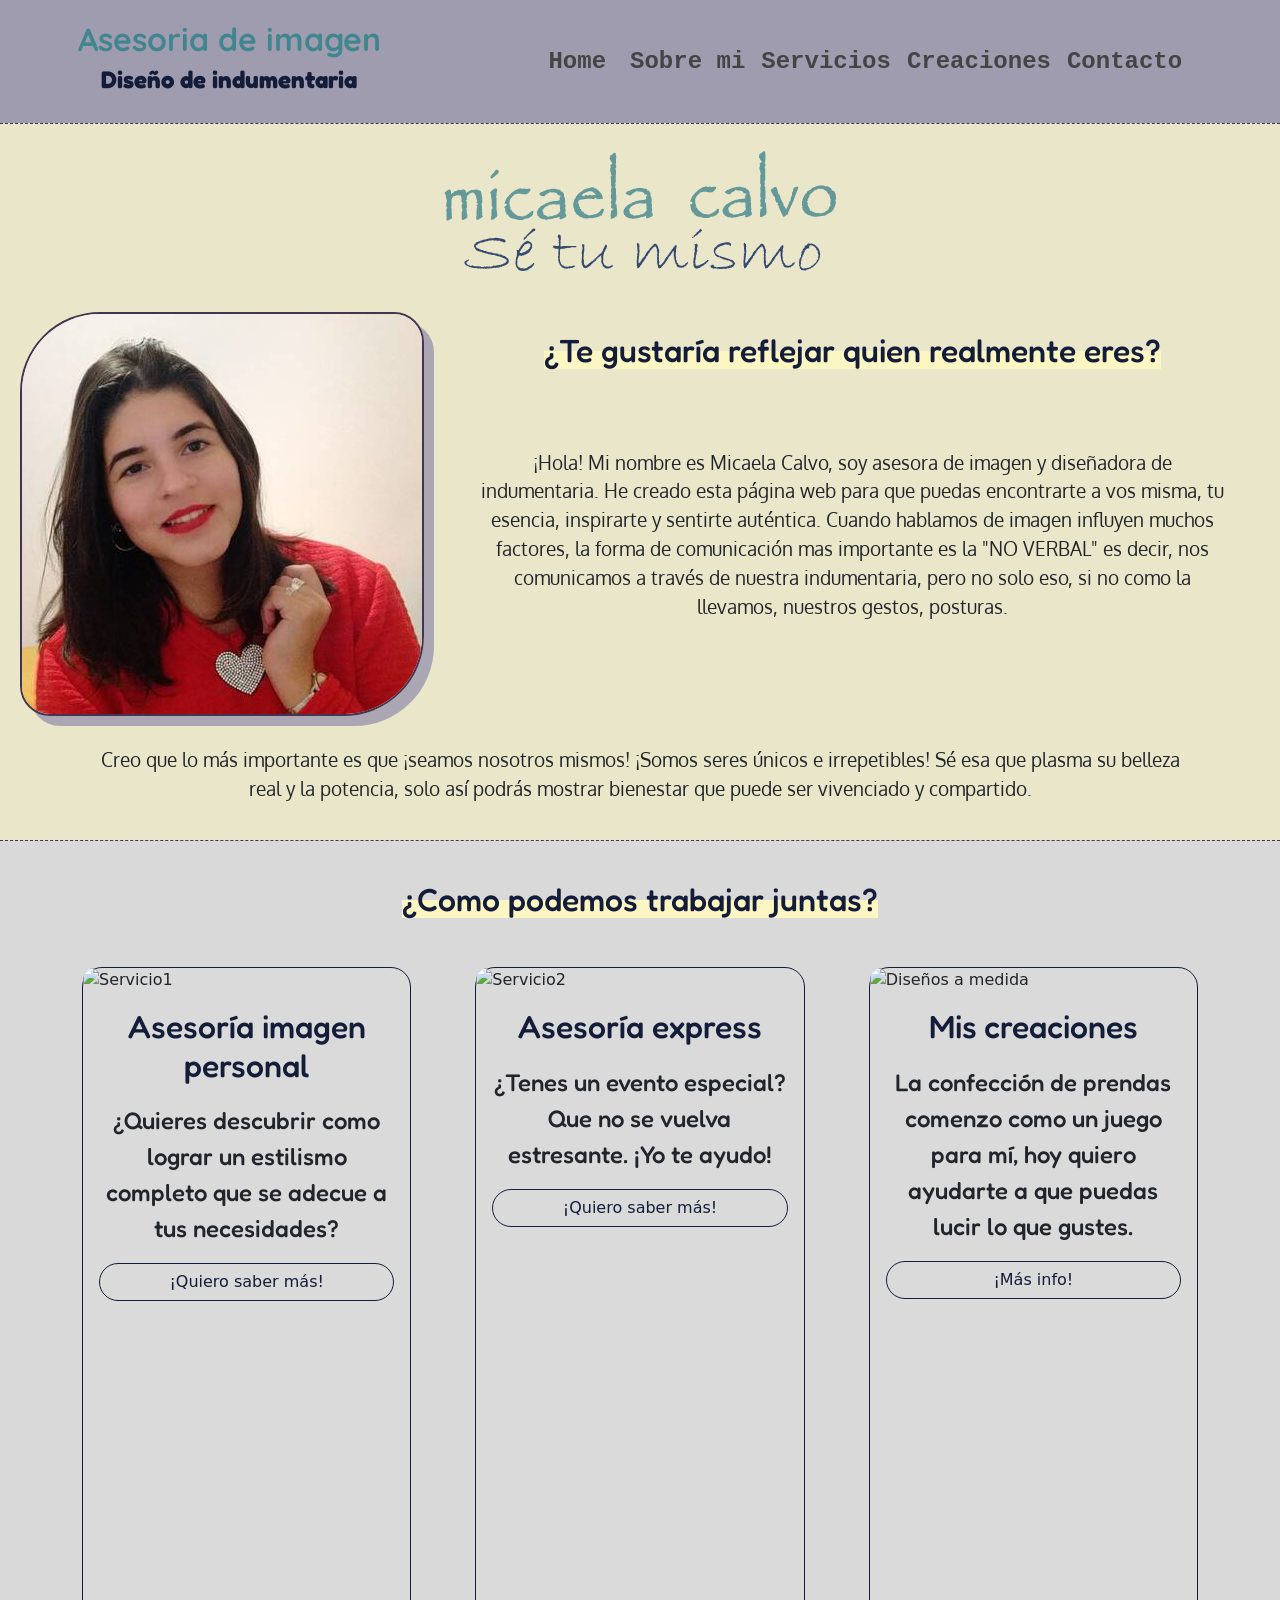
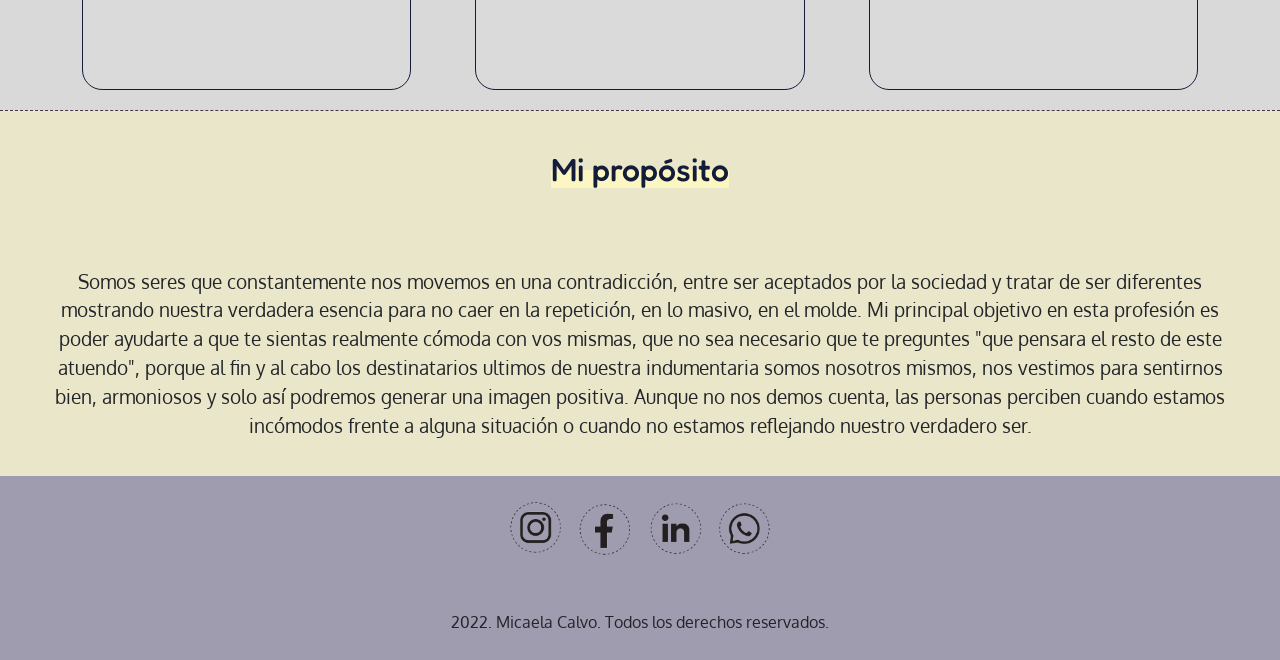
==== index.html @ 33a74cea "Cambios" ====
<!DOCTYPE html>
<html lang="en">
<head>
    <meta charset="UTF-8">
    <meta http-equiv="X-UA-Compatible" content="IE=edge">
    <meta name="viewport" content="width=device-width, initial-scale=1.0">

    
<!-- Meta descripción-->

<meta name="description" content="¡Hola, soy Micaela! Me especializo en la asesoría de imagen, mi misión es ayudar a que puedas encontrar aquello con lo que te sientas cómodo y feliz, siempre siendo tu mismo, sin importar la mirada ajena. Poder disfrutarnos. Para lograr todo esto, hago también, diseño de indumentaria, si hay alguna prenda que te encantaría que te represente, ¡podemos hacerla!, así tu guardarropas se va convirtiendo en algo que ta haga sumamente feliz.">

<!-- Meta kw-->

<meta name="keywords" content="imagen, autoestima, asesoramiento, moda, diseño, empoderamiento, crecimiento personal, ideas creativas, indumentaria, ayuda, tips.">

  <!-- Favicon -->

  <link rel="shortcut icon" href="favicon.ico" type="image/x-icon">

<!-- Open graph -->

<meta property="og:type" content="sitio web">
<meta property="og:title" content="Asesoria y diseño">
<meta property="og:description" content="¡Hola, soy Micaela! Me especializo en la asesoría de imagen y el diseño de indumentaria, me encantaría ayudarte a que seas tu mismo, que potencies lo mejor de vos y te sientas sumamente cómodo y feliz.">
<meta property="og:url" content="">
<meta property="og:image" content="">


<!-- Google Fonts- Quicksand, Fredoka y Oxygen-->
<link rel="preconnect" href="https://fonts.googleapis.com">
<link rel="preconnect" href="https://fonts.gstatic.com" crossorigin>
<link href="https://fonts.googleapis.com/css2?family=Fredoka&family=Oxygen&family=Quicksand:wght@600&display=swap" rel="stylesheet">

<!-- Bootstrap-->

  <link href="https://cdn.jsdelivr.net/npm/bootstrap@5.1.3/dist/css/bootstrap.min.css" rel="stylesheet" integrity="sha384-1BmE4kWBq78iYhFldvKuhfTAU6auU8tT94WrHftjDbrCEXSU1oBoqyl2QvZ6jIW3" crossorigin="anonymous">
        
<!-- CSS -->
  <link rel="stylesheet" href="css/style.css">

<!--Animaciones-->

  <link rel="stylesheet" href="https://unpkg.com/aos@next/dist/aos.css" />

            

    <title> Micaela Calvo | Diseño y asesoramiento de imagen- Me encantaria ayudarte a que te descubras y puedas conectarte con tu mejor version  </title>
</head>
<body>

    <!-- Header -->
<header class="Header-container">

 <div> 
  <h1> Asesoria de imagen</h1>
  <h2> Diseño de indumentaria </h2>
</div>

  <!-- Nav de Bootstrap-->

<nav class="navbar navbar-expand-lg navbar-light bg-light">
    <div class="container-fluid">
      <a class="navbar-brand" href="index.html">Home</a>
      <button class="navbar-toggler" type="button" data-bs-toggle="collapse" data-bs-target="#navbarNav" aria-controls="navbarNav" aria-expanded="false" aria-label="Toggle navigation">
        <span class="navbar-toggler-icon"></span>
      </button>
      <div class="collapse navbar-collapse" id="navbarNav">
        <ul class="navbar-nav">
          <li class="nav-item">
            <a class="nav-link" aria-current="page" href="sobremi.html">Sobre mi</a>
          </li>
          <li class="nav-item">
            <a class="nav-link" href="servicios.html">Servicios</a>
          </li>
          <li class="nav-item">
            <a class="nav-link" href="productos.html">Creaciones</a>
          </li>
          <li class="nav-item">
            <a class="nav-link" href="contacto.html">Contacto</a>
          </li>
        </ul>
      </div>
    </div>
  </nav>
            
  
</header>


<!-- Fin header -->

<!-- Section A -->

  
<section class="SectionA"> 

  <div class="Name">
    <img class="img-fluid-w-25"
    src="Multimedia/Imagenes/Logo.png" alt="Logo de marca">
 </div>

    <div class="container-1">

         <!-- Imagen -->

          
          <div class="image"> 
            <img src="Multimedia/Imagenes/Mica-1.jpg" alt="Asesora imagen diseñadora modas" class="img-fluid-w-75">
        
          </div>

          <!-- Texto- Propuesta de valor -->

          <div class="proposal1">
            <div data-aos="fade-down"
            data-aos-easing="linear"
            data-aos-duration="1500">
          <div>  <h3> <span class="underline"> ¿Te gustaría reflejar quien realmente eres? </h3> </span> </div>
          </div>
            <p>  ¡Hola! Mi nombre es Micaela Calvo, soy asesora de imagen y diseñadora de indumentaria.
              He creado esta página web para que puedas encontrarte a vos misma, tu esencia, inspirarte y sentirte auténtica.
              Cuando hablamos de imagen influyen muchos factores, la forma de comunicación mas importante es la "NO VERBAL" es decir, nos comunicamos a través de nuestra indumentaria, pero no solo eso, si no como la llevamos, nuestros gestos, posturas. 

            </p>
          </div>
</div>
         

<div class="container-2">
            <p class="proposal2"> Creo que lo más importante es que ¡seamos nosotros mismos! ¡Somos seres únicos e irrepetibles! Sé esa que plasma su belleza real y la potencia, solo así podrás mostrar bienestar que puede ser vivenciado y compartido. 
                    </p>
</div>


</section>

<!-- Section B -->

<section>


<div class="SectionB">

     <div data-aos="fade-down"
            data-aos-easing="linear"
            data-aos-duration="1500">
     <div> <h3 class="Tith4"> <span class="underline"> ¿Como podemos trabajar juntas? </h3> </span>
     </div>
    </div>
</div>

    <!-- Cada div contiene un titulo, imágen con su explicación y enlace que lo lleva a más información -->

    <!--Cards de bootstrap -->
    
<section class="SectionBb"> 

      <div class="container-fluid">
        <div class="row">
          <div class="col-xs-12 col-sm-12 col-md-4 col-lg-4"> <div class="card">
            <img src="https://place-puppy.com/300x300" class="card-img-top" alt="Servicio1">
            <div class="card-body">
              <h4 class="card-title"> Asesoría imagen personal </h4>
              <p class="card-text"> ¿Quieres descubrir como lograr un estilismo completo que se adecue a tus necesidades?</p>
              <a href="servicios.html" class="btn btn-primary">¡Quiero saber más!</a>
            </div>
          </div>
    </div>
          <div class="col-xs-12 col-sm-12 col-md-4 col-lg-4"><div class="card">
            <img src="https://place-puppy.com/300x300" class="card-img-top" alt="Servicio2"> 
            <div class="card-body">
              <h4 class="card-title"> Asesoría express </h4>
              <p class="card-text">¿Tenes un evento especial? Que no se vuelva estresante. 
              ¡Yo te ayudo! </p>
              <a href="servicios.html" class="btn btn-primary">¡Quiero saber más!</a>
            </div>
          </div>
    </div>
          <div class="col-xs-12 col-sm-12 col-md-4 col-lg-4"><div class="card">
            <img src="https://place-puppy.com/300x300" class="card-img-top" alt="Diseños a medida">
            <div class="card-body">
              <h4 class="card-title"> Mis creaciones </h4>
              <p class="card-text">La confección de prendas comenzo como un juego para mí, hoy quiero ayudarte a que puedas lucir lo que gustes. </p>
              <a href="productos.html" class="btn btn-primary">¡Más info!</a>
            </div>
          </div>
    </div>
        </div>
      </div>

    </section>
  
</section>

<!-- Fin section B -->

      <!-- Section C -->

    <!-- Section texto sobre mi propósito  -->

    <section class="containerb">
       <div>     
        <div data-aos="fade-down"
            data-aos-easing="linear"
            data-aos-duration="1500">
            <h3> <span class="underline"> Mi propósito </h3> </span>
        </div>
        
            <p class="Texthome">
              Somos seres que constantemente nos movemos en una contradicción, entre ser aceptados por la sociedad y tratar de ser diferentes mostrando nuestra verdadera esencia para no caer en la repetición, en lo masivo, en el molde.
              Mi principal objetivo en esta profesión es poder ayudarte a que te sientas realmente cómoda con vos mismas,
              que no sea necesario que te preguntes "que pensara el resto de este atuendo", porque al fin y al cabo 
              los destinatarios ultimos de nuestra indumentaria somos nosotros mismos, nos vestimos para sentirnos bien, armoniosos y solo así podremos generar una imagen positiva. Aunque no nos demos cuenta, las personas perciben cuando estamos incómodos frente a alguna situación o cuando no estamos reflejando nuestro verdadero ser. 
                </p>
            </div>

</section>
   
    <!-- Fin section C  -->


<footer> 
         <!-- Logo -->
        <!-- Redes y Wsp-->

  <div class="footer-container">

    
<div class="social">  

  <div data-aos="fade-right"
    data-aos-duration="1500">
  

  <a class="social-icon" data-tooltip="Instagram" href="https://www.instagram.com/micacalvo.imagen/">
    <img class="inst" src="Multimedia/Imagenes/instic.png" alt="Instagram">
  </a>

  <a class="social-icon" data-tooltip="Facebook" href="https://www.facebook.com/Micaela-Calvo-100911131641226/?ti=as">
    <img class="faceb" src="Multimedia/Imagenes/facebic.png" alt="facebook">
  </a>

  <a class="social-icon" data-tooltip="LinkedIn" href="https://www.linkedin.com/in/micaela-calvo-0973a0229">
    <img class="linkd" src="Multimedia/Imagenes/linkdic.png" alt="linkedin">
  </a>

  <a class="social-icon" data-tooltip="Whatsapp" href="https://wa.me/543512905798?text=Hola">
    <img class="wsp" src="Multimedia/Imagenes/wspic.png" alt="Whatsapp">
  </a>
</div>
</div>

<div class=text>
  <p> 2022. Micaela Calvo. Todos los derechos reservados. 
  </p>
</div>
        
</div>

</footer>

<!-- Animaciones-->
<script src="https://unpkg.com/aos@next/dist/aos.js"></script>
<script>
  AOS.init();
</script> 

<!-- Bootstrap-->
<script src="https://cdn.jsdelivr.net/npm/@popperjs/core@2.10.2/dist/umd/popper.min.js" integrity="sha384-7+zCNj/IqJ95wo16oMtfsKbZ9ccEh31eOz1HGyDuCQ6wgnyJNSYdrPa03rtR1zdB" crossorigin="anonymous"></script>
<script src="https://cdn.jsdelivr.net/npm/bootstrap@5.1.3/dist/js/bootstrap.min.js" integrity="sha384-QJHtvGhmr9XOIpI6YVutG+2QOK9T+ZnN4kzFN1RtK3zEFEIsxhlmWl5/YESvpZ13" crossorigin="anonymous"></script>
</body>
</html>
---- css/style.css ----
/* Colores */
/* Fonts */
/* Bordes */
/* Paddings */
.contact, .col-md-5-comprar, .col-md-5-enviar, .form-label, .row, .Grid.contact, .btn, .Row2, .Row1, .SectionE a, .SectionE p, .SectionE-container, h1 h2, .container-fluid .row, .card-title, .card, .SectionB, .SectionBb, .container-1, .Name {
  display: flex;
  justify-content: center;
}

.Header-container {
  background-color: #a09cb0;
  display: flex;
  justify-content: space-around;
}

h1 {
  font-size: xx-large;
  font-weight: 700;
  color: #41868f;
  font-family: "Quicksand", sans-serif;
  text-align: center;
  padding-top: 20px;
}

h2 {
  font-family: "Fredoka", sans-serif;
  font-size: x-large;
  font-weight: 700;
  color: #131d39;
  padding-bottom: 20px;
  text-align: center;
}

.bg-light {
  --bs-bg-opacity: 0;
}

.navbar-light .navbar-nav .nav-link.active, .navbar-light .navbar-nav .show > .nav-link {
  color: rgb(68, 68, 68);
  font-family: "Courier New", Courier, monospace;
  font-size: x-large;
  font-weight: 600;
}

.navbar-light .navbar-nav .nav-link {
  color: rgb(68, 68, 68);
  font-family: "Courier New", Courier, monospace;
  font-size: x-large;
  font-weight: 600;
}

.nav-item {
  color: rgb(68, 68, 68);
  font-family: "Courier New", Courier, monospace;
  font-size: x-large;
  font-weight: 600;
}

.navbar-light .navbar-nav .nav-link.disabled {
  color: rgb(68, 68, 68);
  font-family: "Courier New", Courier, monospace;
  font-size: x-large;
  font-weight: 600;
}

.navbar-light .navbar-brand {
  color: rgb(68, 68, 68);
  font-family: "Courier New", Courier, monospace;
  font-size: x-large;
  font-weight: 600;
}

.navbar-light .navbar-toggler {
  color: rgb(68, 68, 68);
  border-color: #5e595a;
}

/* @Media Header */
/* Mobile */
@media screen and (max-width: 400px) {
  h1 {
    font-size: x-large;
    font-weight: 300;
  }

  h2 {
    font-size: small;
    font-weight: 600;
  }
}
/* Tablets */
@media screen and (min-width: 401px) and (max-width: 1023px) {
  h1 {
    font-size: x-large;
    font-weight: 300;
  }

  h2 {
    font-size: small;
    font-weight: 600;
  }
}
/* Desktop */
/* Colores */
/* Fonts */
/* Bordes */
/* Paddings */
.contact, .col-md-5-comprar, .col-md-5-enviar, .form-label, .row, .Grid.contact, .btn, .Row2, .Row1, .SectionE a, .SectionE p, .SectionE-container, h1 h2, .container-fluid .row, .card-title, .card, .SectionB, .SectionBb, .container-1, .Name {
  display: flex;
  justify-content: center;
}

.footer-container {
  background-color: #a09cb0;
  text-align: center;
  padding-top: 20px;
  padding-bottom: 10px;
}

a img {
  width: 5%;
}

a {
  text-decoration: none;
  color: none;
}

.wsp:hover {
  transition: all 1s;
  transform: scale(2);
}

.inst:hover {
  transition: all 1s;
  transform: scale(2);
}

.faceb:hover {
  transition: all 1s;
  transform: scale(2);
}

.linkd:hover {
  transition: all 1s;
  transform: scale(1.5);
}

/* @Media Footer */
/* Mobile */
@media screen and (max-width: 400px) {
  .footer-container {
    width: 100%;
    background-color: #a09cb0;
    text-align: center;
    padding-top: 20px;
    padding-bottom: 10px;
  }

  a {
    text-decoration: none;
    color: none;
  }

  .wsp:hover {
    transition: all 1s;
    transform: scale(2);
  }

  .inst:hover {
    transition: all 1s;
    transform: scale(2);
  }

  .faceb:hover {
    transition: all 1s;
    transform: scale(2);
  }

  .linkd:hover {
    transition: all 1s;
    transform: scale(1.5);
  }
}
/* Colores */
/* Fonts */
/* Bordes */
/* Paddings */
.contact, .col-md-5-comprar, .col-md-5-enviar, .form-label, .row, .Grid.contact, .btn, .Row2, .Row1, .SectionE a, .SectionE p, .SectionE-container, h1 h2, .container-fluid .row, .card-title, .card, .SectionB, .SectionBb, .container-1, .Name {
  display: flex;
  justify-content: center;
}

* {
  margin: 0;
  padding: 0;
  box-sizing: border-box;
}

/* Index */
.SectionA {
  background-color: #eae6ca;
  border-top: 1.8px dashed #433451;
  padding-top: 20px;
  padding-bottom: 20px;
}

.container-1 {
  padding-top: 20px;
  padding-left: 20px;
}

.image .img-fluid-w-75 {
  border: 2px solid #433451;
  border-radius: 80px 30px;
  box-shadow: 10px 10px rgba(160, 156, 176, 0.86);
  -webkit-box-shadow: 10px 10px rgba(160, 156, 176, 0.86);
  -moz-box-shadow: 10px 10px rgba(160, 156, 176, 0.86);
}

.proposal1 {
  padding-left: 50px;
  padding-right: 50px;
}

.proposal2 {
  padding-top: 30px;
  padding-left: 100px;
  padding-right: 100px;
}

h3 {
  text-align: center;
  font-family: "Fredoka", sans-serif;
  font-size: medium;
  font-weight: 600;
  color: #131d39;
}

.underline {
  border-bottom: 18px solid #FCF6C3;
  display: inline-block;
  line-height: 0;
}

h4 {
  text-align: center;
  font-family: "Fredoka", sans-serif;
  font-size: medium;
  font-weight: 600;
  color: #131d39;
}

p {
  padding-top: 50px;
  font-family: "Oxygen", sans-serif;
  font-size: larger;
  font-weight: 500;
  text-align: center;
}

/* Fin section A */
/* Section B */
.SectionBb {
  background-color: #d9d9d9;
  padding-bottom: 20px;
}

.SectionB {
  border-top: 1.8px dashed #433451;
  background-color: #d9d9d9;
  padding-top: 20px;
  padding-bottom: 20px;
}

.card {
  margin: 0px 20px;
  height: 723px;
  background: #dadada;
  border-radius: 20px;
  border-color: #131d39;
  position: static;
}

.card-img-top {
  border-radius: 20px;
}

.card-title {
  font-family: "Fredoka", sans-serif;
  font-size: xx-large;
  font-weight: 500;
  color: #131d39;
  text-align: center;
}

.card-text {
  padding-top: 10px;
  font-family: "Fredoka", sans-serif;
  font-size: x-large;
  font-weight: 500;
}

.btn-primary a {
  color: #131d39;
  background-color: #41868f;
  border-radius: 35px;
  border-color: #433451;
}

.btn-primary:hover {
  background-color: #41868f;
  border-color: #131d39;
  cursor: pointer;
  transition: all 1s;
  transform: scale(1.5);
}

/* Fin section B */
/* Section C */
.containerb {
  background-color: #eae6ca;
  border-top: 1.8px dashed #433451;
  text-align: justify;
  padding-bottom: 20px;
  padding-top: 20px;
  padding-left: 50px;
  padding-right: 50px;
}

.Texthome p {
  font-family: "Oxygen", sans-serif;
  font-size: larger;
  font-weight: 500;
}

/* Fin section C */
/* @Media Section A */
/* Mobile */
@media screen and (max-width: 400px) {
  .SectionA {
    display: block;
    align-items: center;
  }

  .Name .img-fluid-w-25 {
    display: inline-block;
    align-items: center;
    width: 50%;
  }

  .container-1 .container-2 {
    display: inline-block;
    align-items: center;
  }

  img {
    display: none;
  }
}
/* Tablets */
@media screen and (min-width: 401px) and (max-width: 1023px) {
  .SectionA {
    display: block;
    align-items: center;
  }

  .Name .img-fluid-w-25 {
    display: inline-block;
    align-items: center;
    width: 50%;
  }

  .container-1 .container-2 {
    display: inline-block;
    align-items: center;
  }

  img {
    display: none;
  }
}
/* Desktop */
/* @Media Section B */
/* Mobile */
@media screen and (max-width: 400px) {
  .SectionB .Tith4 h3 {
    font-size: small;
    font-weight: 300;
  }

  .SectionBb .container-fluid .row {
    display: block;
    padding-bottom: 20px;
  }

  .col-xs-12 .col-sm-12 .col-md-4 .col-lg-4 {
    display: block;
  }

  .col-xs-12 {
    padding-bottom: 20px;
  }

  .col-sm-12 {
    padding-bottom: 20px;
  }

  .col-md-4 {
    padding-bottom: 20px;
  }

  .col-lg-4 {
    padding-bottom: 20px;
  }

  .card-body .card-title {
    font-size: x-large;
    font-weight: 500;
    color: #131d39;
    display: flex;
  }

  .card-text {
    font-size: medium;
    font-weight: 300;
    text-align: center;
  }

  .card-img-top {
    display: flex;
  }

  .card {
    height: 550px;
  }
}
/* Tablets */
@media screen and (min-width: 401px) and (max-width: 1023px) {
  .SectionB .Tith4 h3 {
    font-size: small;
    font-weight: 300;
  }

  .SectionBb {
    display: block;
    padding-bottom: 20px;
  }

  .col-xs-12 .col-sm-12 .col-md-4 .col-lg-4 {
    display: block;
  }

  .col-xs-12 {
    padding-bottom: 20px;
  }

  .col-sm-12 {
    padding-bottom: 20px;
  }

  .col-md-4 {
    padding-bottom: 20px;
  }

  .col-lg-4 {
    padding-bottom: 20px;
  }

  .card-body .card-title {
    font-size: x-large;
    font-weight: 500;
    color: #131d39;
    display: flex;
  }

  .card-text {
    font-size: medium;
    font-weight: 300;
    text-align: center;
  }

  .card-img-top {
    display: flex;
  }
}
/* Desktop*/
.contact, .col-md-5-comprar, .col-md-5-enviar, .form-label, .row, .Grid.contact, .btn, .Row2, .Row1, .SectionE a, .SectionE p, .SectionE-container, h1 h2, .container-fluid .row, .Name, .container-1, .SectionBb, .SectionB, .card, .card-title {
  display: flex;
  justify-content: center;
}

/* Colores */
/* Fonts */
/* Bordes */
/* Paddings */
/*Section D*/
.Bio-container {
  background-color: #eae6ca;
  border-top: 1.8px dashed #433451;
  padding-top: 20px;
  padding-bottom: 20px;
}

.container-fluid .row {
  padding-left: 50px;
  padding-right: 50px;
}

.img-fluid-w-50 {
  padding-left: 50px;
}

h1 h2 {
  text-align: center;
  padding-bottom: 20px;
}

.text p {
  font-family: "Oxygen", sans-serif;
  font-size: medium;
  font-weight: 500;
}

h3 {
  font-family: "Fredoka", sans-serif;
  font-size: xx-large;
  font-weight: 500;
  color: #131d39;
  padding-bottom: 20px;
  padding-top: 20px;
  text-align: center;
}

.width {
  align-items: center;
  display: flex;
  justify-content: center;
}

.btn .btn-primary a {
  border-radius: 35px;
  text-decoration: none;
}

.btn-primary:hover {
  background-color: #41868f;
  border-color: #131d39;
  cursor: pointer;
  transition: all 1s;
  transform: scale(1.5);
}

/* @Media */
/* Mobile */
@media screen and (max-width: 575px) {
  .Bio-container {
    display: block;
    align-items: center;
  }

  .container-fluid .row .col img .img-fluid-w-50 {
    display: block;
  }

  h1 h2 {
    display: block;
  }

  .SectionE p a {
    display: block;
    padding: 0px, 20px;
  }
}
/* Tablets */
@media screen and (min-width: 401px) and (max-width: 1023px) {
  .Bio-container {
    display: block;
    align-items: center;
  }

  h1 h2 {
    display: block;
  }

  .imag .img-fluid-w-50 {
    width: 50%;
    display: block;
    align-items: center;
  }

  .SectionE p a {
    display: block;
    padding: 0px, 20px;
  }
}
/* Desktop */
/* Section E */
.SectionE-container {
  background-color: #d9d9d9;
  border-top: 1.8px dashed #433451;
  padding-top: 20px;
  padding-bottom: 20px;
}

.SectionE {
  display: block;
}

.SectionE p {
  text-align: center;
  padding-top: 20px;
}

.contact, .col-md-5-comprar, .col-md-5-enviar, .form-label, .row, .Grid.contact, .btn, .Row2, .Row1, .Name, .container-1, .SectionBb, .SectionB, .card, .card-title, .container-fluid .row, h1 h2, .SectionE-container, .SectionE p, .SectionE a {
  display: flex;
  justify-content: center;
}

/* Colores */
/* Fonts */
/* Bordes */
/* Paddings */
.services-container {
  background-color: #eae6ca;
  border-top: 1.8px dashed #433451;
  padding-top: 20px;
  padding-bottom: 20px;
}

h1 h2 {
  text-align: center;
  padding-bottom: 20px;
  padding-top: 20px;
}

.container h2 {
  font-family: "Fredoka", sans-serif;
  font-size: xx-large;
  font-weight: 500;
  color: #131d39;
}

.container p {
  font-family: "Oxygen", sans-serif;
  font-size: medium;
  font-weight: 500;
  text-align: justify;
}

.contact, .col-md-5-comprar, .col-md-5-enviar, .form-label, .row, .Grid.contact, .btn, .Row2, .Row1, .Name, .container-1, .SectionBb, .SectionB, .card, .card-title, .container-fluid .row, h1 h2, .SectionE-container, .SectionE p, .SectionE a {
  display: flex;
  justify-content: center;
}

/* Colores */
/* Fonts */
/* Bordes */
/* Paddings */
.Products-container {
  background-color: #eae6ca;
  border-top: 1.8px dashed #433451;
  padding-top: 20px;
}

h1 h2 {
  padding-bottom: 20px;
  padding-top: 20px;
}

.Row1 {
  margin: 0 20px;
}

.title {
  padding-top: 50px;
  padding-right: 50px;
}

.P1 {
  width: 50%;
  padding-top: 20px;
  font-family: "Oxygen", sans-serif;
  font-size: larger;
  font-weight: 500;
  text-align: center;
}

.Row2 {
  padding-top: 20px;
  padding-bottom: 20px;
  font-family: "Oxygen", sans-serif;
  font-size: larger;
  font-weight: 500;
}

.Productos {
  background-image: url(../../Multimedia/Imagenes/fondo.png);
  background-color: #d9d9d9;
  padding-top: 20px;
  border-top: 1.8px dashed #433451;
  padding-bottom: 20px;
}

.parent {
  display: grid;
  grid-template-columns: repeat(5, 1fr);
  grid-template-rows: repeat(4, 1fr);
  grid-column-gap: 15px;
  grid-row-gap: 25px;
}

.div1 {
  grid-area: 1/1/3/2;
}

.div2 {
  grid-area: 1/3/3/4;
}

.div3 {
  grid-area: 1/5/3/6;
}

.div4 {
  grid-area: 2/2/4/3;
}

.div5 {
  grid-area: 2/4/4/5;
}

.div6 {
  grid-area: 3/1/5/2;
}

.div7 {
  grid-area: 3/3/5/4;
}

.div8 {
  grid-area: 3/5/5/6;
}

.img-fluid {
  display: flex;
  justify-content: center;
  padding: 0 20px;
  border-radius: 80px;
}

.img-fluid:hover {
  transition: all 1s;
  transform: scale(1.2);
}

.SectionF {
  background-color: #eae6ca;
  border-top: 1.8px dashed #433451;
  padding-top: 20px;
  padding-bottom: 20px;
}

.btn-primary {
  color: #131d39;
  background-color: #dadada;
  border-radius: 35px;
  border-color: #131d39;
}

.btn-primary:hover {
  color: #131d39;
  background-color: #dadada;
  border-color: #131d39;
  cursor: pointer;
  transition: all 1s;
  transform: scale(1.5);
}

.contact, .col-md-5-comprar, .col-md-5-enviar, .form-label, .row, .Grid.contact, .Name, .container-1, .SectionBb, .SectionB, .card, .card-title, .container-fluid .row, h1 h2, .SectionE-container, .SectionE p, .SectionE a, .Row1, .Row2, .btn {
  display: flex;
  justify-content: center;
}

/* Colores */
/* Fonts */
/* Bordes */
/* Paddings */
.Contact-container {
  background-color: #eae6ca;
  border-top: 1.8px dashed #433451;
  padding-top: 20px;
}

h1 h2 {
  padding-top: 20px;
  padding-bottom: 20px;
}

.form-label {
  font-family: "Fredoka", sans-serif;
  font-size: x-large;
  font-weight: 500;
  color: #41868f;
  text-align: center;
  padding-top: 20px;
}

.placeholder {
  font-family: "Oxygen", sans-serif;
  font-size: medium;
  font-weight: 500;
  text-align: center;
}

.col-md-5-enviar {
  padding-top: 20px;
}

.col-md-5-comprar {
  padding-top: 20px;
  padding-bottom: 20px;
}

.contact {
  background-color: #d9d9d9;
  padding-top: 20px;
  border-top: 1.8px dashed #433451;
  padding-top: 20px;
  padding-bottom: 20px;
}

.Map {
  padding-left: 50px;
  padding-right: 50px;
}

/* Colores */
/* Fonts */
/* Bordes */
/* Paddings */
.Name, .container-1, .SectionBb, .SectionB, .card, .card-title, .container-fluid .row, h1 h2, .SectionE-container, .SectionE p, .SectionE a, .Row1, .Row2, .btn, .Grid.contact, .row, .form-label, .col-md-5-enviar, .col-md-5-comprar, .contact {
  display: flex;
  justify-content: center;
}

/*# sourceMappingURL=style.css.map */
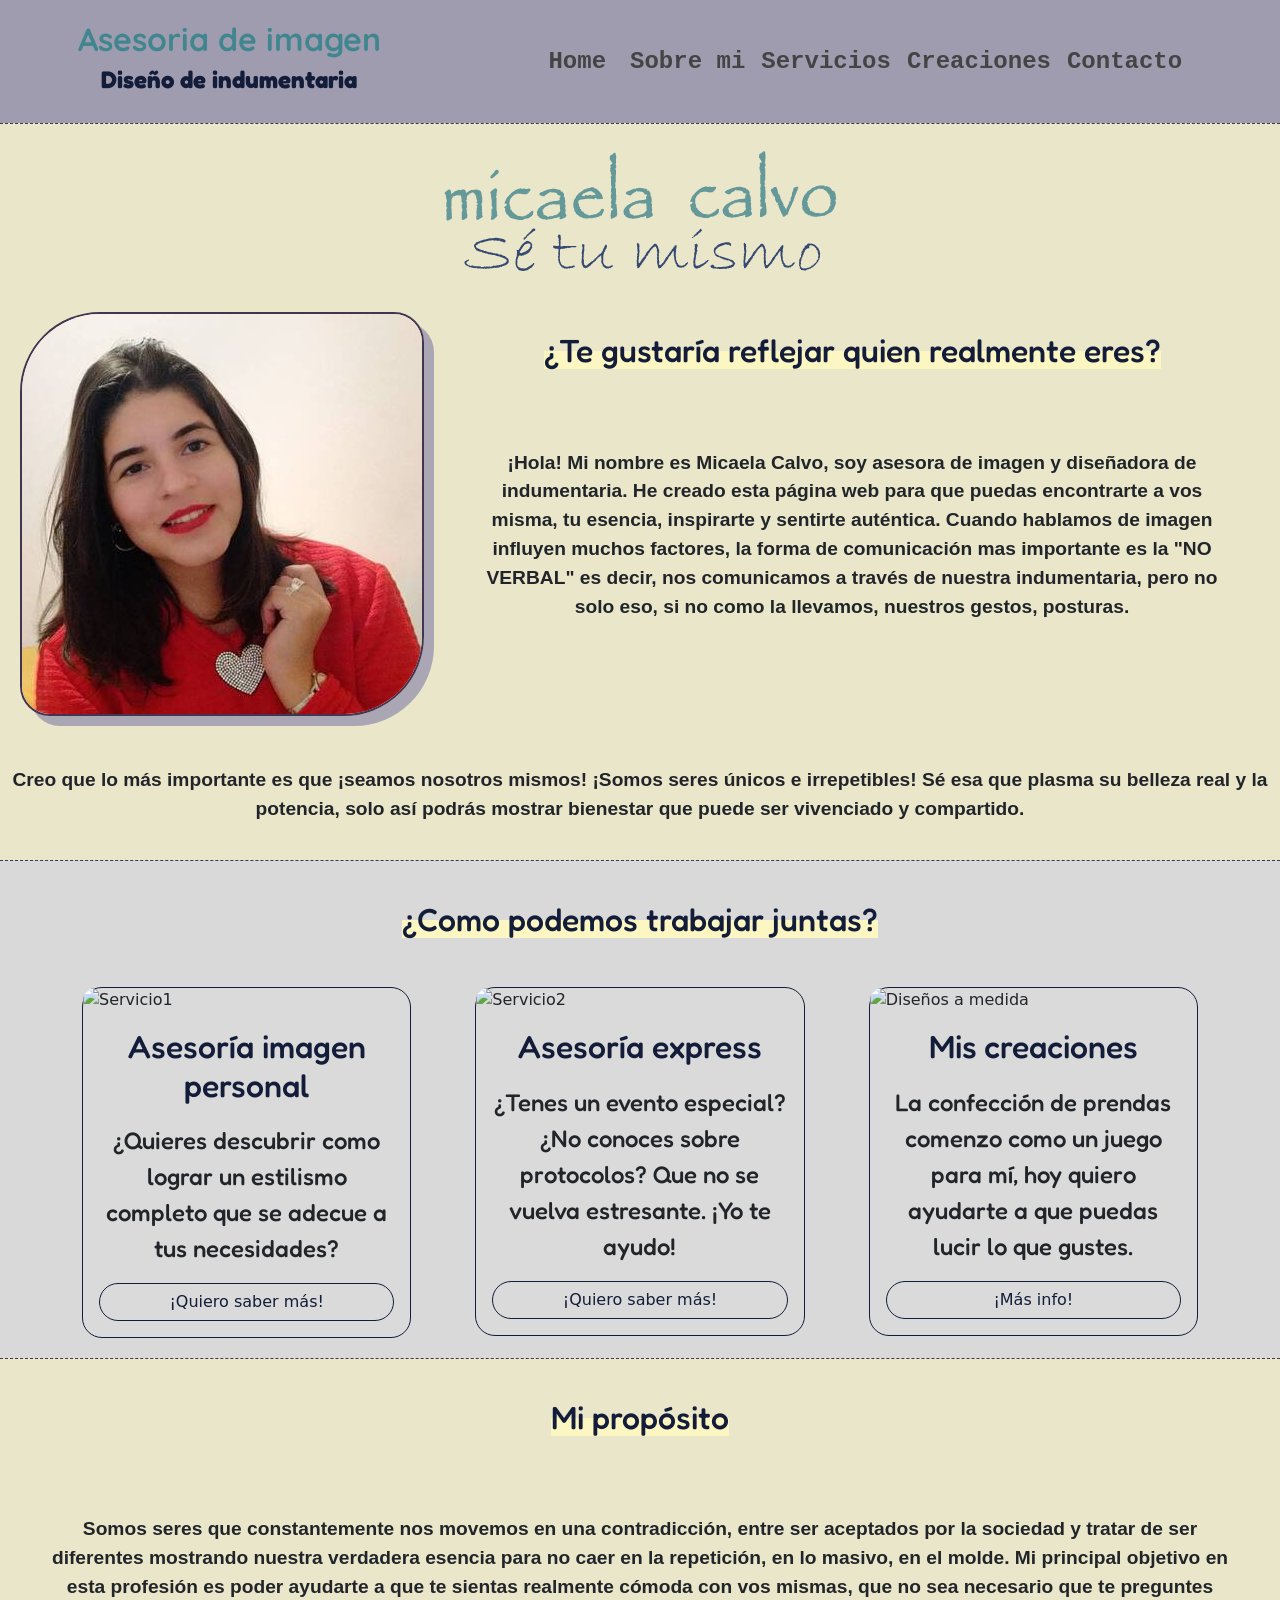
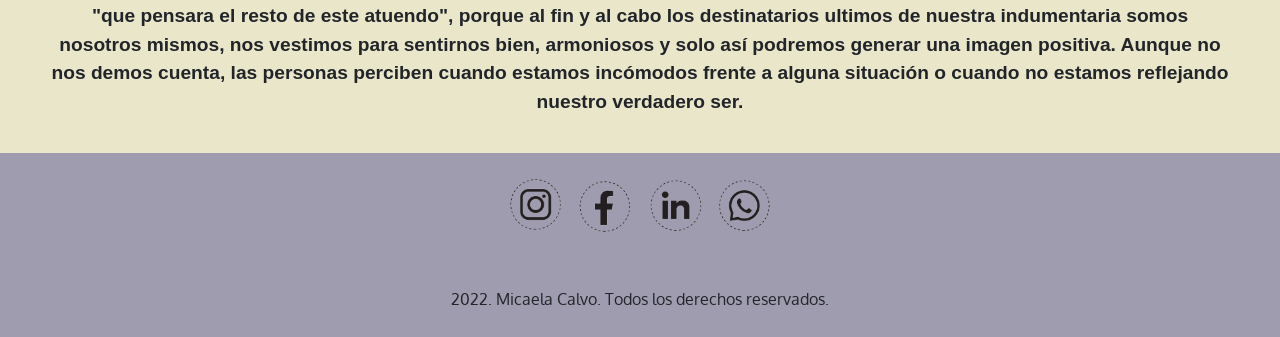
==== commit 0279f406: "Se hace responsive index" ====
--- a/index.html
+++ b/index.html
@@ -171,7 +171,7 @@
             <img src="https://place-puppy.com/300x300" class="card-img-top" alt="Servicio2"> 
             <div class="card-body">
               <h4 class="card-title"> Asesoría express </h4>
-              <p class="card-text">¿Tenes un evento especial? Que no se vuelva estresante. 
+              <p class="card-text">¿Tenes un evento especial? ¿No conoces sobre protocolos? Que no se vuelva estresante. 
               ¡Yo te ayudo! </p>
               <a href="servicios.html" class="btn btn-primary">¡Quiero saber más!</a>
             </div>
--- a/css/style.css
+++ b/css/style.css
@@ -143,43 +143,20 @@
 
 .linkd:hover {
   transition: all 1s;
-  transform: scale(1.5);
+  transform: scale(2);
 }
 
 /* @Media Footer */
 /* Mobile */
 @media screen and (max-width: 400px) {
-  .footer-container {
-    width: 100%;
-    background-color: #a09cb0;
-    text-align: center;
-    padding-top: 20px;
-    padding-bottom: 10px;
-  }
-
-  a {
-    text-decoration: none;
-    color: none;
-  }
-
-  .wsp:hover {
-    transition: all 1s;
-    transform: scale(2);
-  }
-
-  .inst:hover {
-    transition: all 1s;
-    transform: scale(2);
-  }
-
-  .faceb:hover {
-    transition: all 1s;
-    transform: scale(2);
-  }
-
-  .linkd:hover {
-    transition: all 1s;
-    transform: scale(1.5);
+  a img {
+    width: 15%;
+  }
+}
+/* Tablets */
+@media screen and (min-width: 401px) and (max-width: 1023px) {
+  a img {
+    width: 15%;
   }
 }
 /* Colores */
@@ -218,15 +195,17 @@
   -moz-box-shadow: 10px 10px rgba(160, 156, 176, 0.86);
 }
 
-.proposal1 {
+.proposal1 p {
   padding-left: 50px;
   padding-right: 50px;
-}
-
-.proposal2 {
+  font-weight: 600;
+}
+
+.proposal2 p {
   padding-top: 30px;
   padding-left: 100px;
   padding-right: 100px;
+  font-weight: 600;
 }
 
 h3 {
@@ -255,7 +234,7 @@
   padding-top: 50px;
   font-family: "Oxygen", sans-serif;
   font-size: larger;
-  font-weight: 500;
+  font-weight: 600;
   text-align: center;
 }
 
@@ -275,11 +254,9 @@
 
 .card {
   margin: 0px 20px;
-  height: 723px;
   background: #dadada;
   border-radius: 20px;
   border-color: #131d39;
-  position: static;
 }
 
 .card-img-top {
@@ -331,7 +308,7 @@
 .Texthome p {
   font-family: "Oxygen", sans-serif;
   font-size: larger;
-  font-weight: 500;
+  font-weight: 600;
 }
 
 /* Fin section C */
@@ -350,12 +327,19 @@
   }
 
   .container-1 .container-2 {
-    display: inline-block;
+    display: block;
     align-items: center;
   }
 
-  img {
+  .img-fluid-w-75 {
     display: none;
+  }
+
+  .underline {
+    padding: 0 10px;
+    display: inline;
+    border-bottom: 10px solid #FCF6C3;
+    line-height: 0;
   }
 }
 /* Tablets */
@@ -372,12 +356,19 @@
   }
 
   .container-1 .container-2 {
-    display: inline-block;
+    display: block;
     align-items: center;
   }
 
   img {
     display: none;
+  }
+
+  .underline {
+    padding: 0 10px;
+    display: inline;
+    border-bottom: 10px solid #FCF6C3;
+    line-height: 0;
   }
 }
 /* Desktop */
@@ -430,10 +421,6 @@
   .card-img-top {
     display: flex;
   }
-
-  .card {
-    height: 550px;
-  }
 }
 /* Tablets */
 @media screen and (min-width: 401px) and (max-width: 1023px) {
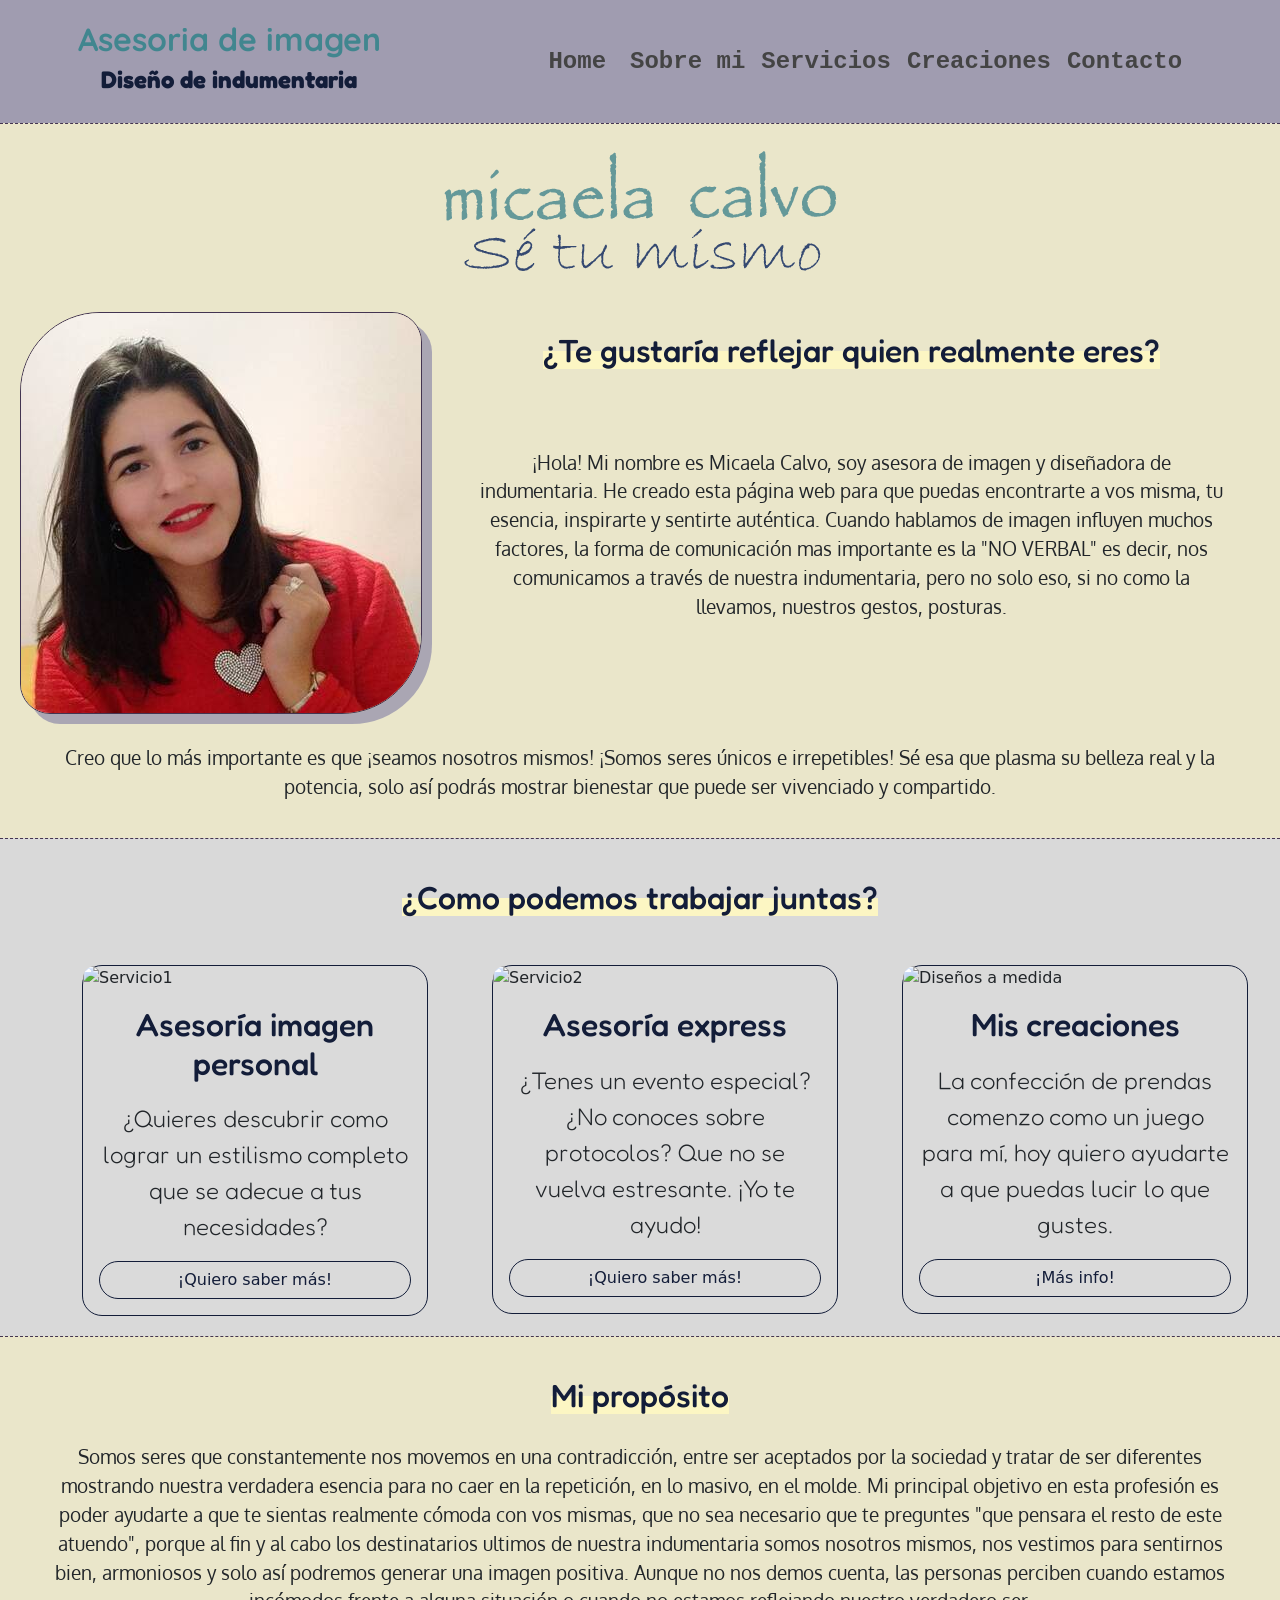
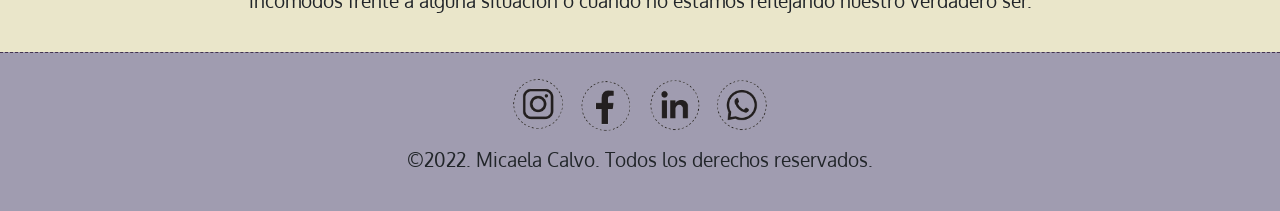
==== commit b88b3bf6: "Se mejora footer y mediasq" ====
--- a/index.html
+++ b/index.html
@@ -104,10 +104,8 @@
 
          <!-- Imagen -->
 
-          
-          <div class="image"> 
-            <img src="Multimedia/Imagenes/Mica-1.jpg" alt="Asesora imagen diseñadora modas" class="img-fluid-w-75">
-        
+          <div class="image">
+           <img src="Multimedia/Imagenes/Mica-1.jpg" alt="Asesora imagen diseñadora modas" class="img-fluid-w-75">
           </div>
 
           <!-- Texto- Propuesta de valor -->
@@ -221,13 +219,13 @@
 
 
 <footer> 
-         <!-- Logo -->
+  
         <!-- Redes y Wsp-->
 
   <div class="footer-container">
 
     
-<div class="social">  
+<div class="container-fluid">  
 
   <div data-aos="fade-right"
     data-aos-duration="1500">
@@ -251,11 +249,10 @@
 </div>
 </div>
 
-<div class=text>
-  <p> 2022. Micaela Calvo. Todos los derechos reservados. 
+<div class="fo">
+  <p> ©2022. Micaela Calvo. Todos los derechos reservados. 
   </p>
 </div>
-        
 </div>
 
 </footer>
--- a/css/style.css
+++ b/css/style.css
@@ -2,7 +2,7 @@
 /* Fonts */
 /* Bordes */
 /* Paddings */
-.contact, .col-md-5-comprar, .col-md-5-enviar, .form-label, .row, .Grid.contact, .btn, .Row2, .Row1, .SectionE a, .SectionE p, .SectionE-container, h1 h2, .container-fluid .row, .card-title, .card, .SectionB, .SectionBb, .container-1, .Name {
+.contact, .col-md-5-comprar, .col-md-5-enviar, .form-label, .row, .Grid.contact, .btn, .Row2 .P2, .SectionE a, .SectionE p, .SectionE-container, h1 h2, .container-fluid .row, .card-title, .card, .SectionB, .SectionBb, .container-1, .Name {
   display: flex;
   justify-content: center;
 }
@@ -105,7 +105,7 @@
 /* Fonts */
 /* Bordes */
 /* Paddings */
-.contact, .col-md-5-comprar, .col-md-5-enviar, .form-label, .row, .Grid.contact, .btn, .Row2, .Row1, .SectionE a, .SectionE p, .SectionE-container, h1 h2, .container-fluid .row, .card-title, .card, .SectionB, .SectionBb, .container-1, .Name {
+.contact, .col-md-5-comprar, .col-md-5-enviar, .form-label, .row, .Grid.contact, .btn, .Row2 .P2, .SectionE a, .SectionE p, .SectionE-container, h1 h2, .container-fluid .row, .card-title, .card, .SectionB, .SectionBb, .container-1, .Name {
   display: flex;
   justify-content: center;
 }
@@ -114,7 +114,8 @@
   background-color: #a09cb0;
   text-align: center;
   padding-top: 20px;
-  padding-bottom: 10px;
+  padding-bottom: 20px;
+  border-top: 1.8px dashed #433451;
 }
 
 a img {
@@ -144,6 +145,10 @@
 .linkd:hover {
   transition: all 1s;
   transform: scale(2);
+}
+
+.fo {
+  padding-top: 10px;
 }
 
 /* @Media Footer */
@@ -151,19 +156,21 @@
 @media screen and (max-width: 400px) {
   a img {
     width: 15%;
+    display: inline-flex;
   }
 }
 /* Tablets */
 @media screen and (min-width: 401px) and (max-width: 1023px) {
   a img {
-    width: 15%;
+    width: 10%;
+    display: inline-flex;
   }
 }
 /* Colores */
 /* Fonts */
 /* Bordes */
 /* Paddings */
-.contact, .col-md-5-comprar, .col-md-5-enviar, .form-label, .row, .Grid.contact, .btn, .Row2, .Row1, .SectionE a, .SectionE p, .SectionE-container, h1 h2, .container-fluid .row, .card-title, .card, .SectionB, .SectionBb, .container-1, .Name {
+.contact, .col-md-5-comprar, .col-md-5-enviar, .form-label, .row, .Grid.contact, .btn, .Row2 .P2, .SectionE a, .SectionE p, .SectionE-container, h1 h2, .container-fluid .row, .card-title, .card, .SectionB, .SectionBb, .container-1, .Name {
   display: flex;
   justify-content: center;
 }
@@ -187,8 +194,8 @@
   padding-left: 20px;
 }
 
-.image .img-fluid-w-75 {
-  border: 2px solid #433451;
+.img-fluid-w-75 {
+  border: 1.5px solid #433451;
   border-radius: 80px 30px;
   box-shadow: 10px 10px rgba(160, 156, 176, 0.86);
   -webkit-box-shadow: 10px 10px rgba(160, 156, 176, 0.86);
@@ -196,16 +203,17 @@
 }
 
 .proposal1 p {
+  padding-top: 50px;
   padding-left: 50px;
   padding-right: 50px;
-  font-weight: 600;
-}
-
-.proposal2 p {
+  font-weight: 500;
+}
+
+.proposal2 {
   padding-top: 30px;
-  padding-left: 100px;
-  padding-right: 100px;
-  font-weight: 600;
+  padding-left: 50px;
+  padding-right: 50px;
+  font-weight: 500;
 }
 
 h3 {
@@ -231,10 +239,9 @@
 }
 
 p {
-  padding-top: 50px;
   font-family: "Oxygen", sans-serif;
   font-size: larger;
-  font-weight: 600;
+  font-weight: 500;
   text-align: center;
 }
 
@@ -275,7 +282,7 @@
   padding-top: 10px;
   font-family: "Fredoka", sans-serif;
   font-size: x-large;
-  font-weight: 500;
+  font-weight: 300;
 }
 
 .btn-primary a {
@@ -305,10 +312,8 @@
   padding-right: 50px;
 }
 
-.Texthome p {
-  font-family: "Oxygen", sans-serif;
-  font-size: larger;
-  font-weight: 600;
+.containerb p {
+  font-weight: 500;
 }
 
 /* Fin section C */
@@ -331,7 +336,7 @@
     align-items: center;
   }
 
-  .img-fluid-w-75 {
+  img {
     display: none;
   }
 
@@ -472,7 +477,7 @@
   }
 }
 /* Desktop*/
-.contact, .col-md-5-comprar, .col-md-5-enviar, .form-label, .row, .Grid.contact, .btn, .Row2, .Row1, .SectionE a, .SectionE p, .SectionE-container, h1 h2, .container-fluid .row, .Name, .container-1, .SectionBb, .SectionB, .card, .card-title {
+.contact, .col-md-5-comprar, .col-md-5-enviar, .form-label, .row, .Grid.contact, .btn, .Row2 .P2, .SectionE a, .SectionE p, .SectionE-container, h1 h2, .container-fluid .row, .Name, .container-1, .SectionBb, .SectionB, .card, .card-title {
   display: flex;
   justify-content: center;
 }
@@ -491,11 +496,14 @@
 
 .container-fluid .row {
   padding-left: 50px;
-  padding-right: 50px;
 }
 
 .img-fluid-w-50 {
-  padding-left: 50px;
+  border: 1.5px solid #433451;
+  border-radius: 70px 30px;
+  box-shadow: 10px 10px rgba(160, 156, 176, 0.86);
+  -webkit-box-shadow: 10px 10px rgba(160, 156, 176, 0.86);
+  -moz-box-shadow: 10px 10px rgba(160, 156, 176, 0.86);
 }
 
 h1 h2 {
@@ -503,7 +511,8 @@
   padding-bottom: 20px;
 }
 
-.text p {
+.text {
+  padding-top: 70px;
   font-family: "Oxygen", sans-serif;
   font-size: medium;
   font-weight: 500;
@@ -538,16 +547,50 @@
   transform: scale(1.5);
 }
 
+/* Section E */
+.SectionE-container {
+  background-color: #d9d9d9;
+  border-top: 1.8px dashed #433451;
+  padding-top: 20px;
+  padding-bottom: 20px;
+}
+
+.SectionE {
+  display: block;
+}
+
+.SectionE p {
+  text-align: center;
+  font-weight: 500;
+  padding-top: 20px;
+}
+
 /* @Media */
 /* Mobile */
-@media screen and (max-width: 575px) {
+@media screen and (max-width: 400px) {
   .Bio-container {
     display: block;
     align-items: center;
   }
 
-  .container-fluid .row .col img .img-fluid-w-50 {
-    display: block;
+  .container-fluid .row img .img-fluid-w-50 {
+    display: block;
+  }
+
+  .img-fluid-w-50 {
+    width: 50%;
+    align-items: center;
+    margin: 0 100px;
+    padding: 0;
+    border: 1.5px solid #433451;
+    border-radius: 30px 30px;
+    box-shadow: 10px 10px rgba(160, 156, 176, 0.86);
+    -webkit-box-shadow: 10px 10px rgba(160, 156, 176, 0.86);
+    -moz-box-shadow: 10px 10px rgba(160, 156, 176, 0.86);
+  }
+
+  .container-fluid .row {
+    padding: 0 10px;
   }
 
   h1 h2 {
@@ -556,7 +599,6 @@
 
   .SectionE p a {
     display: block;
-    padding: 0px, 20px;
   }
 }
 /* Tablets */
@@ -566,40 +608,34 @@
     align-items: center;
   }
 
+  .container-fluid .row img .img-fluid-w-50 {
+    display: block;
+  }
+
+  .img-fluid-w-50 {
+    width: 50%;
+    display: flex;
+    margin: 0 auto;
+    border-radius: 30px 30px;
+    box-shadow: 10px 10px rgba(160, 156, 176, 0.86);
+    -webkit-box-shadow: 10px 10px rgba(160, 156, 176, 0.86);
+    -moz-box-shadow: 10px 10px rgba(160, 156, 176, 0.86);
+  }
+
+  .container-fluid .row {
+    padding: 0 10px;
+  }
+
   h1 h2 {
     display: block;
   }
 
-  .imag .img-fluid-w-50 {
-    width: 50%;
-    display: block;
-    align-items: center;
-  }
-
   .SectionE p a {
     display: block;
-    padding: 0px, 20px;
   }
 }
 /* Desktop */
-/* Section E */
-.SectionE-container {
-  background-color: #d9d9d9;
-  border-top: 1.8px dashed #433451;
-  padding-top: 20px;
-  padding-bottom: 20px;
-}
-
-.SectionE {
-  display: block;
-}
-
-.SectionE p {
-  text-align: center;
-  padding-top: 20px;
-}
-
-.contact, .col-md-5-comprar, .col-md-5-enviar, .form-label, .row, .Grid.contact, .btn, .Row2, .Row1, .Name, .container-1, .SectionBb, .SectionB, .card, .card-title, .container-fluid .row, h1 h2, .SectionE-container, .SectionE p, .SectionE a {
+.contact, .col-md-5-comprar, .col-md-5-enviar, .form-label, .row, .Grid.contact, .btn, .Row2 .P2, .Name, .container-1, .SectionBb, .SectionB, .card, .card-title, .container-fluid .row, h1 h2, .SectionE-container, .SectionE p, .SectionE a {
   display: flex;
   justify-content: center;
 }
@@ -635,7 +671,7 @@
   text-align: justify;
 }
 
-.contact, .col-md-5-comprar, .col-md-5-enviar, .form-label, .row, .Grid.contact, .btn, .Row2, .Row1, .Name, .container-1, .SectionBb, .SectionB, .card, .card-title, .container-fluid .row, h1 h2, .SectionE-container, .SectionE p, .SectionE a {
+.contact, .col-md-5-comprar, .col-md-5-enviar, .form-label, .row, .Grid.contact, .btn, .Row2 .P2, .Name, .container-1, .SectionBb, .SectionB, .card, .card-title, .container-fluid .row, h1 h2, .SectionE-container, .SectionE p, .SectionE a {
   display: flex;
   justify-content: center;
 }
@@ -655,34 +691,28 @@
   padding-top: 20px;
 }
 
-.Row1 {
-  margin: 0 20px;
-}
-
-.title {
-  padding-top: 50px;
-  padding-right: 50px;
-}
-
 .P1 {
-  width: 50%;
   padding-top: 20px;
   font-family: "Oxygen", sans-serif;
   font-size: larger;
   font-weight: 500;
   text-align: center;
-}
-
-.Row2 {
+  padding-left: 50px;
+  padding-right: 50px;
+}
+
+.Row2 .P2 {
   padding-top: 20px;
   padding-bottom: 20px;
   font-family: "Oxygen", sans-serif;
   font-size: larger;
   font-weight: 500;
+  text-align: center;
+  padding-left: 50px;
+  padding-right: 50px;
 }
 
 .Productos {
-  background-image: url(../../Multimedia/Imagenes/fondo.png);
   background-color: #d9d9d9;
   padding-top: 20px;
   border-top: 1.8px dashed #433451;
@@ -733,7 +763,7 @@
   display: flex;
   justify-content: center;
   padding: 0 20px;
-  border-radius: 80px;
+  border-radius: 40px;
 }
 
 .img-fluid:hover {
@@ -764,7 +794,35 @@
   transform: scale(1.5);
 }
 
-.contact, .col-md-5-comprar, .col-md-5-enviar, .form-label, .row, .Grid.contact, .Name, .container-1, .SectionBb, .SectionB, .card, .card-title, .container-fluid .row, h1 h2, .SectionE-container, .SectionE p, .SectionE a, .Row1, .Row2, .btn {
+/* @Mediaq*/
+/* Mobile */
+@media screen and (max-width: 400px) {
+  .parent {
+    display: block;
+    align-items: center;
+  }
+
+  .img-fluid {
+    padding-bottom: 20px;
+    width: 50%;
+    margin: 0 auto;
+  }
+}
+/* Tablets */
+@media screen and (min-width: 401px) and (max-width: 1023px) {
+  .parent {
+    display: block;
+    align-items: center;
+  }
+
+  .img-fluid {
+    padding-bottom: 20px;
+    width: 50%;
+    margin: 0 auto;
+  }
+}
+/* Desktop*/
+.contact, .col-md-5-comprar, .col-md-5-enviar, .form-label, .row, .Grid.contact, .Name, .container-1, .SectionBb, .SectionB, .card, .card-title, .container-fluid .row, h1 h2, .SectionE-container, .SectionE p, .SectionE a, .Row2 .P2, .btn {
   display: flex;
   justify-content: center;
 }
@@ -826,7 +884,7 @@
 /* Fonts */
 /* Bordes */
 /* Paddings */
-.Name, .container-1, .SectionBb, .SectionB, .card, .card-title, .container-fluid .row, h1 h2, .SectionE-container, .SectionE p, .SectionE a, .Row1, .Row2, .btn, .Grid.contact, .row, .form-label, .col-md-5-enviar, .col-md-5-comprar, .contact {
+.Name, .container-1, .SectionBb, .SectionB, .card, .card-title, .container-fluid .row, h1 h2, .SectionE-container, .SectionE p, .SectionE a, .Row2 .P2, .btn, .Grid.contact, .row, .form-label, .col-md-5-enviar, .col-md-5-comprar, .contact {
   display: flex;
   justify-content: center;
 }
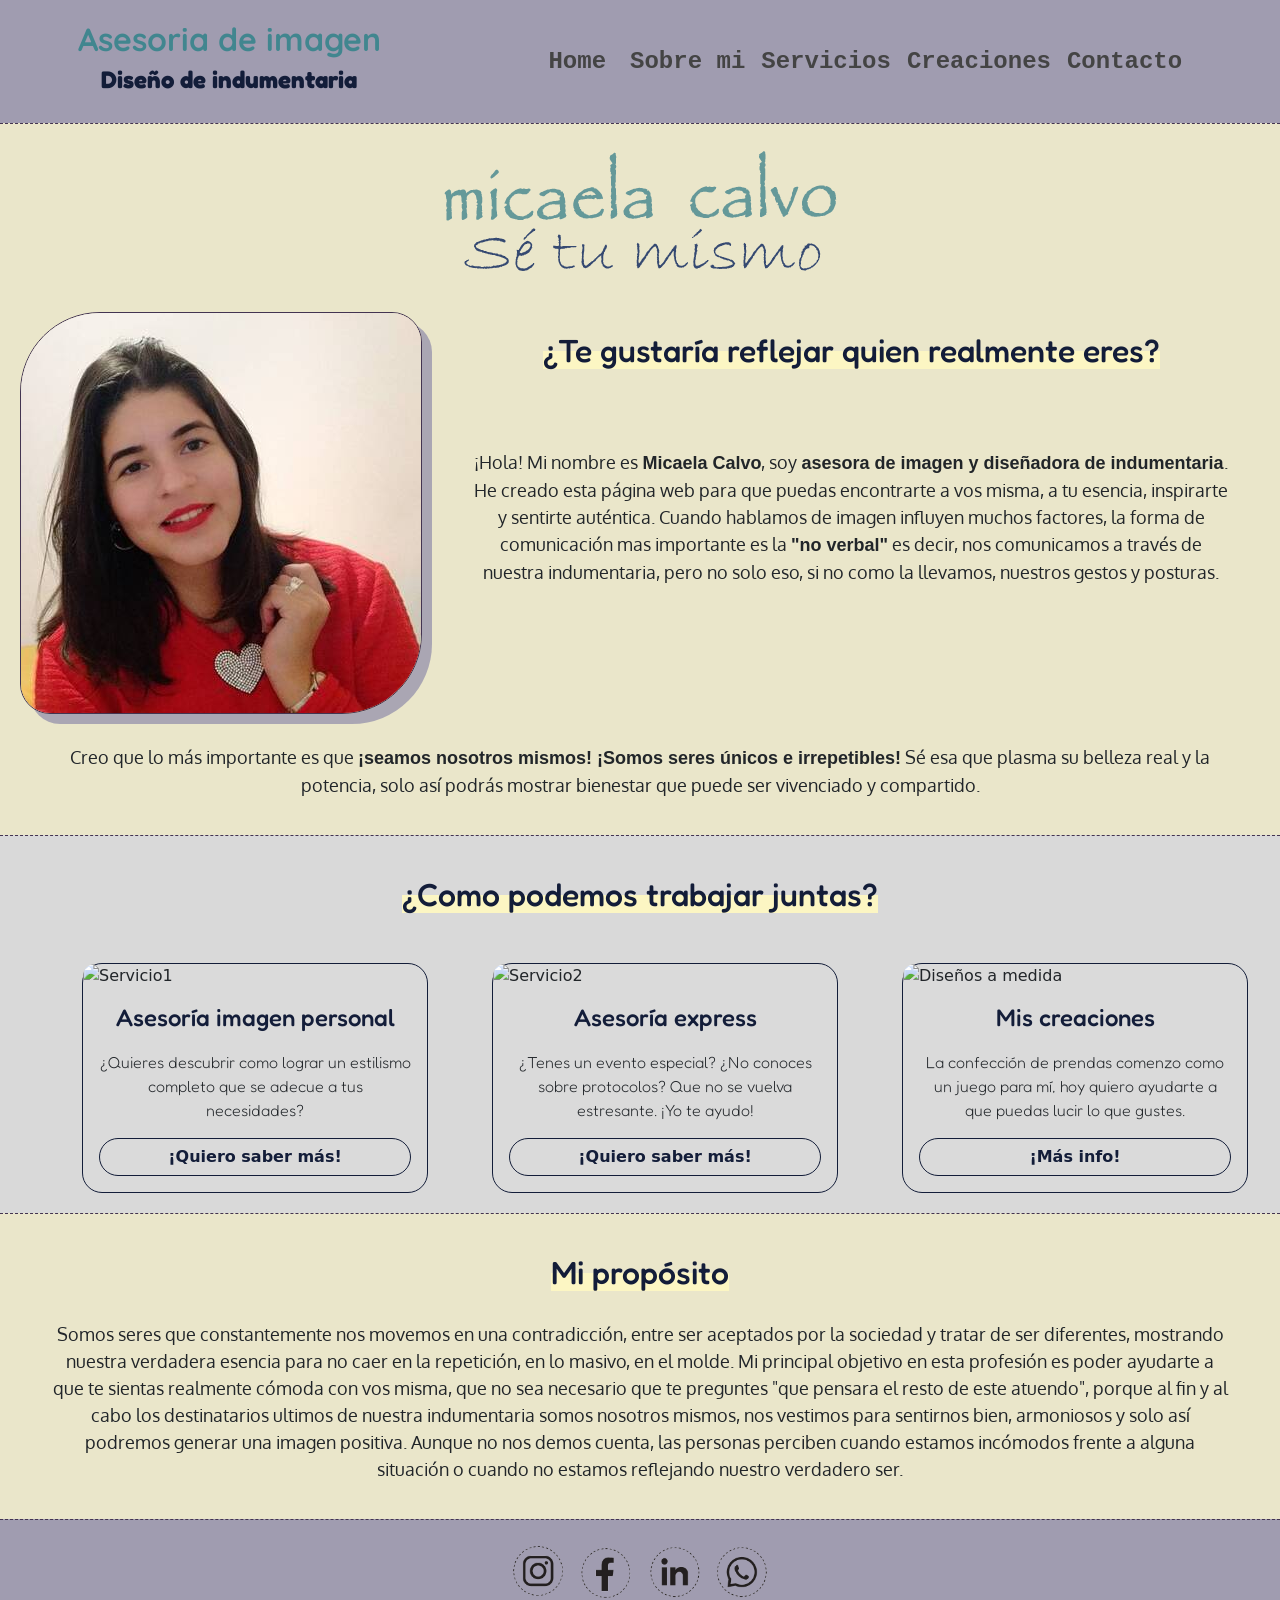
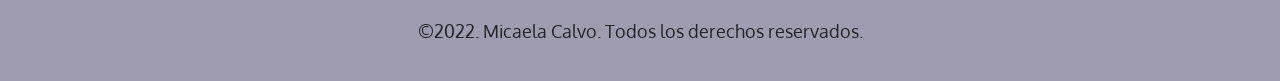
==== commit f61372cc: "Cambios en todas las paginas" ====
--- a/index.html
+++ b/index.html
@@ -16,7 +16,7 @@
 
   <!-- Favicon -->
 
-  <link rel="shortcut icon" href="favicon.ico" type="image/x-icon">
+  <link rel="shortcut icon" href="Multimedia/Imagenes/favicon.ico" type="image/x-icon">
 
 <!-- Open graph -->
 
@@ -116,9 +116,10 @@
             data-aos-duration="1500">
           <div>  <h3> <span class="underline"> ¿Te gustaría reflejar quien realmente eres? </h3> </span> </div>
           </div>
-            <p>  ¡Hola! Mi nombre es Micaela Calvo, soy asesora de imagen y diseñadora de indumentaria.
-              He creado esta página web para que puedas encontrarte a vos misma, tu esencia, inspirarte y sentirte auténtica.
-              Cuando hablamos de imagen influyen muchos factores, la forma de comunicación mas importante es la "NO VERBAL" es decir, nos comunicamos a través de nuestra indumentaria, pero no solo eso, si no como la llevamos, nuestros gestos, posturas. 
+            <p>  ¡Hola! Mi nombre es <b> Micaela Calvo</b>, soy <strong> asesora de imagen y diseñadora de indumentaria</strong>.
+              He creado esta página web para que puedas encontrarte a vos misma, a tu esencia, inspirarte y sentirte auténtica.
+              Cuando hablamos de imagen influyen muchos factores, la forma de comunicación mas importante es la <b> 
+              "no verbal"</b> es decir, nos comunicamos a través de nuestra indumentaria, pero no solo eso, si no como la llevamos, nuestros gestos y posturas. 
 
             </p>
           </div>
@@ -126,7 +127,7 @@
          
 
 <div class="container-2">
-            <p class="proposal2"> Creo que lo más importante es que ¡seamos nosotros mismos! ¡Somos seres únicos e irrepetibles! Sé esa que plasma su belleza real y la potencia, solo así podrás mostrar bienestar que puede ser vivenciado y compartido. 
+            <p class="proposal2"> Creo que lo más importante es que <b>¡seamos nosotros mismos! ¡Somos seres únicos e irrepetibles!</b> Sé esa que plasma su belleza real y la potencia, solo así podrás mostrar bienestar que puede ser vivenciado y compartido. 
                     </p>
 </div>
 
@@ -161,7 +162,7 @@
             <div class="card-body">
               <h4 class="card-title"> Asesoría imagen personal </h4>
               <p class="card-text"> ¿Quieres descubrir como lograr un estilismo completo que se adecue a tus necesidades?</p>
-              <a href="servicios.html" class="btn btn-primary">¡Quiero saber más!</a>
+              <a href="servicios.html" class="btn btn-primary"> <b>¡Quiero saber más!</b></a>
             </div>
           </div>
     </div>
@@ -171,7 +172,7 @@
               <h4 class="card-title"> Asesoría express </h4>
               <p class="card-text">¿Tenes un evento especial? ¿No conoces sobre protocolos? Que no se vuelva estresante. 
               ¡Yo te ayudo! </p>
-              <a href="servicios.html" class="btn btn-primary">¡Quiero saber más!</a>
+              <a href="servicios.html" class="btn btn-primary"> <b>¡Quiero saber más!</b></a>
             </div>
           </div>
     </div>
@@ -180,7 +181,7 @@
             <div class="card-body">
               <h4 class="card-title"> Mis creaciones </h4>
               <p class="card-text">La confección de prendas comenzo como un juego para mí, hoy quiero ayudarte a que puedas lucir lo que gustes. </p>
-              <a href="productos.html" class="btn btn-primary">¡Más info!</a>
+              <a href="productos.html" class="btn btn-primary"> <b>¡Más info!</b></a>
             </div>
           </div>
     </div>
@@ -206,8 +207,8 @@
         </div>
         
             <p class="Texthome">
-              Somos seres que constantemente nos movemos en una contradicción, entre ser aceptados por la sociedad y tratar de ser diferentes mostrando nuestra verdadera esencia para no caer en la repetición, en lo masivo, en el molde.
-              Mi principal objetivo en esta profesión es poder ayudarte a que te sientas realmente cómoda con vos mismas,
+              Somos seres que constantemente nos movemos en una contradicción, entre ser aceptados por la sociedad y tratar de ser diferentes, mostrando nuestra verdadera esencia para no caer en la repetición, en lo masivo, en el molde.
+              Mi principal objetivo en esta profesión es poder ayudarte a que te sientas realmente cómoda con vos misma,
               que no sea necesario que te preguntes "que pensara el resto de este atuendo", porque al fin y al cabo 
               los destinatarios ultimos de nuestra indumentaria somos nosotros mismos, nos vestimos para sentirnos bien, armoniosos y solo así podremos generar una imagen positiva. Aunque no nos demos cuenta, las personas perciben cuando estamos incómodos frente a alguna situación o cuando no estamos reflejando nuestro verdadero ser. 
                 </p>
--- a/css/style.css
+++ b/css/style.css
@@ -148,7 +148,7 @@
 }
 
 .fo {
-  padding-top: 10px;
+  padding-top: 15px;
 }
 
 /* @Media Footer */
@@ -240,7 +240,7 @@
 
 p {
   font-family: "Oxygen", sans-serif;
-  font-size: larger;
+  font-size: large;
   font-weight: 500;
   text-align: center;
 }
@@ -272,7 +272,7 @@
 
 .card-title {
   font-family: "Fredoka", sans-serif;
-  font-size: xx-large;
+  font-size: x-large;
   font-weight: 500;
   color: #131d39;
   text-align: center;
@@ -281,11 +281,13 @@
 .card-text {
   padding-top: 10px;
   font-family: "Fredoka", sans-serif;
-  font-size: x-large;
+  font-size: medium;
   font-weight: 300;
 }
 
 .btn-primary a {
+  font-family: "Oxygen", sans-serif;
+  font-size: small;
   color: #131d39;
   background-color: #41868f;
   border-radius: 35px;
@@ -514,7 +516,7 @@
 .text {
   padding-top: 70px;
   font-family: "Oxygen", sans-serif;
-  font-size: medium;
+  font-size: large;
   font-weight: 500;
 }
 
@@ -537,6 +539,11 @@
 .btn .btn-primary a {
   border-radius: 35px;
   text-decoration: none;
+}
+
+.width .btn-primary a {
+  font-family: "Oxygen", sans-serif;
+  font-size: small;
 }
 
 .btn-primary:hover {
@@ -561,8 +568,11 @@
 
 .SectionE p {
   text-align: center;
-  font-weight: 500;
-  padding-top: 20px;
+  padding-top: 20px;
+}
+
+.textt {
+  font-weight: 800;
 }
 
 /* @Media */
@@ -657,7 +667,7 @@
   padding-top: 20px;
 }
 
-.container h2 {
+.container h3 {
   font-family: "Fredoka", sans-serif;
   font-size: xx-large;
   font-weight: 500;
@@ -666,7 +676,7 @@
 
 .container p {
   font-family: "Oxygen", sans-serif;
-  font-size: medium;
+  font-size: large;
   font-weight: 500;
   text-align: justify;
 }
@@ -694,7 +704,7 @@
 .P1 {
   padding-top: 20px;
   font-family: "Oxygen", sans-serif;
-  font-size: larger;
+  font-size: large;
   font-weight: 500;
   text-align: center;
   padding-left: 50px;
@@ -705,7 +715,7 @@
   padding-top: 20px;
   padding-bottom: 20px;
   font-family: "Oxygen", sans-serif;
-  font-size: larger;
+  font-size: large;
   font-weight: 500;
   text-align: center;
   padding-left: 50px;
@@ -783,6 +793,11 @@
   background-color: #dadada;
   border-radius: 35px;
   border-color: #131d39;
+}
+
+.width .btn-primary a {
+  font-family: "Oxygen", sans-serif;
+  font-size: small;
 }
 
 .btn-primary:hover {
@@ -794,6 +809,18 @@
   transform: scale(1.5);
 }
 
+.si {
+  font-family: "Oxygen", sans-serif;
+  font-size: large;
+  font-weight: 500;
+  text-align: center;
+  padding-bottom: 20px;
+}
+
+ol li {
+  list-style-type: none;
+}
+
 /* @Mediaq*/
 /* Mobile */
 @media screen and (max-width: 400px) {
@@ -859,10 +886,14 @@
 }
 
 .col-md-5-enviar {
+  font-family: "Oxygen", sans-serif;
+  font-size: small;
   padding-top: 20px;
 }
 
 .col-md-5-comprar {
+  font-family: "Oxygen", sans-serif;
+  font-size: small;
   padding-top: 20px;
   padding-bottom: 20px;
 }
@@ -873,11 +904,6 @@
   border-top: 1.8px dashed #433451;
   padding-top: 20px;
   padding-bottom: 20px;
-}
-
-.Map {
-  padding-left: 50px;
-  padding-right: 50px;
 }
 
 /* Colores */
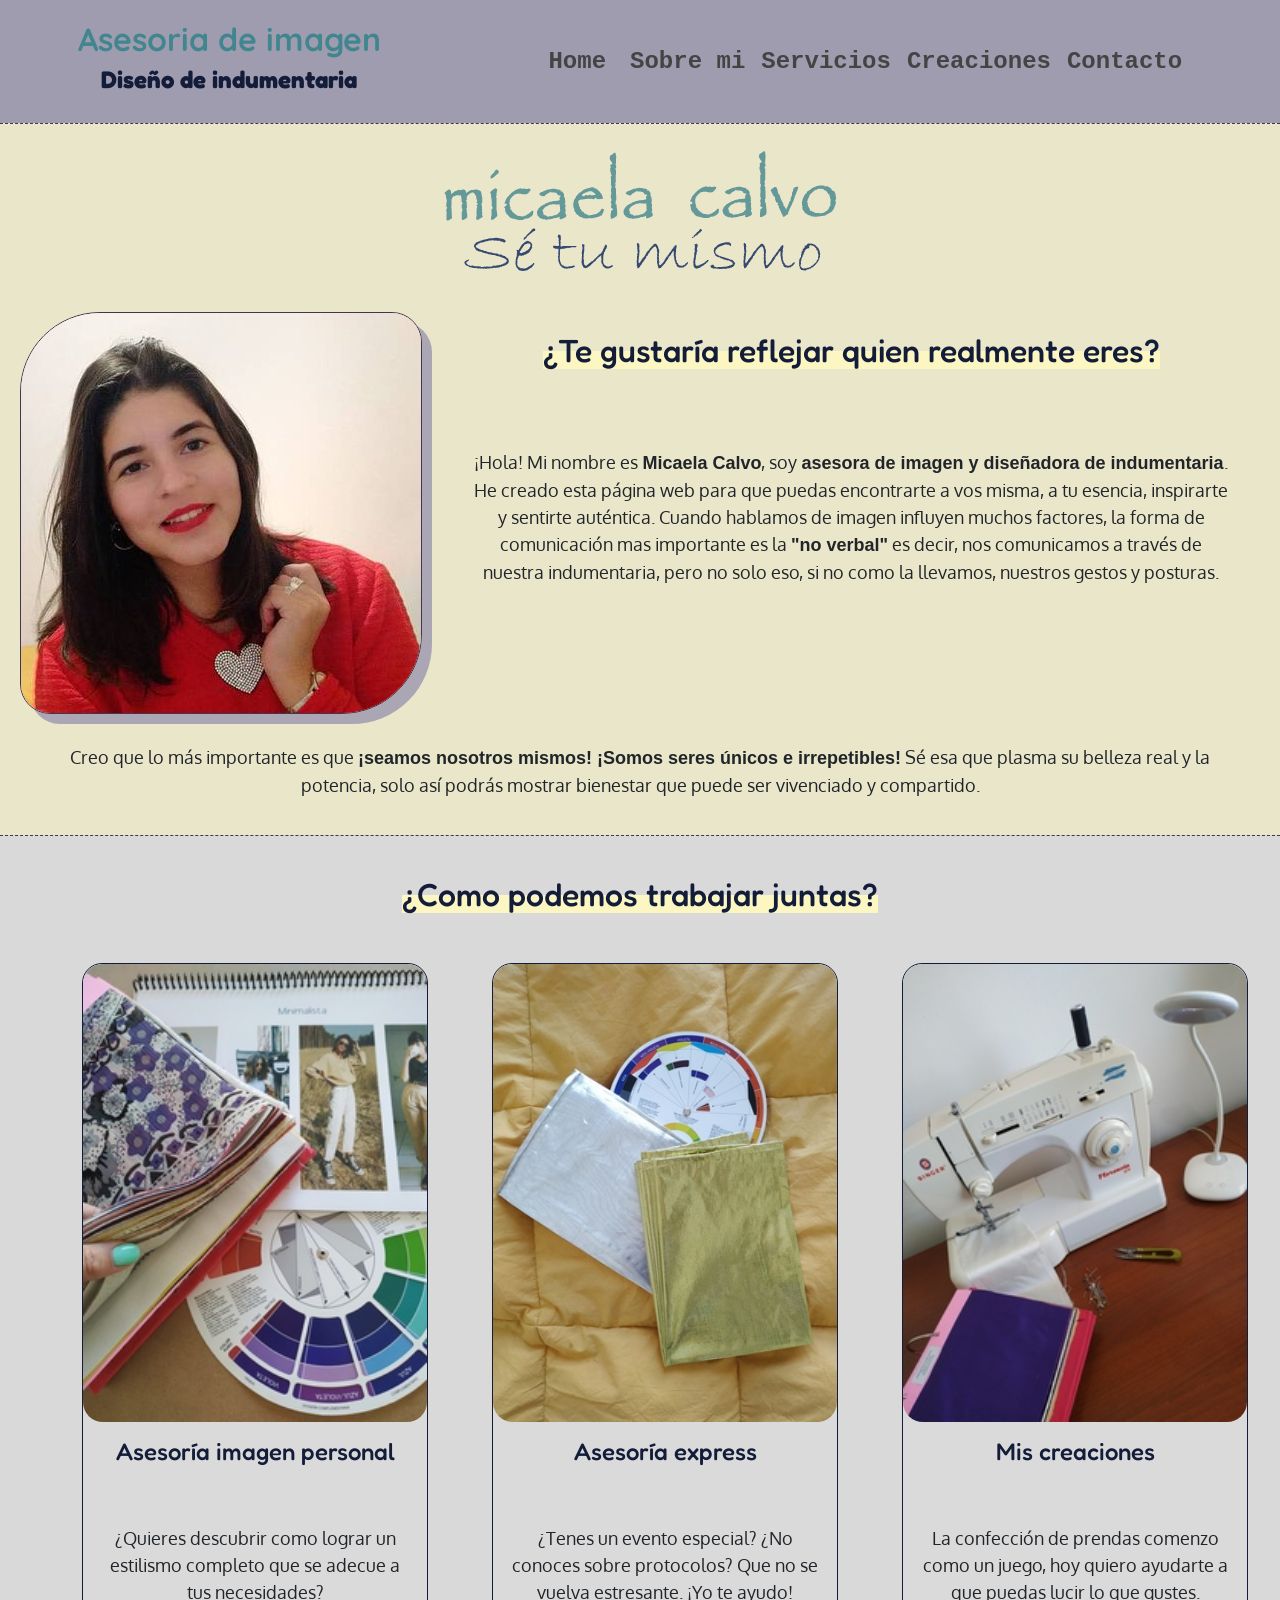
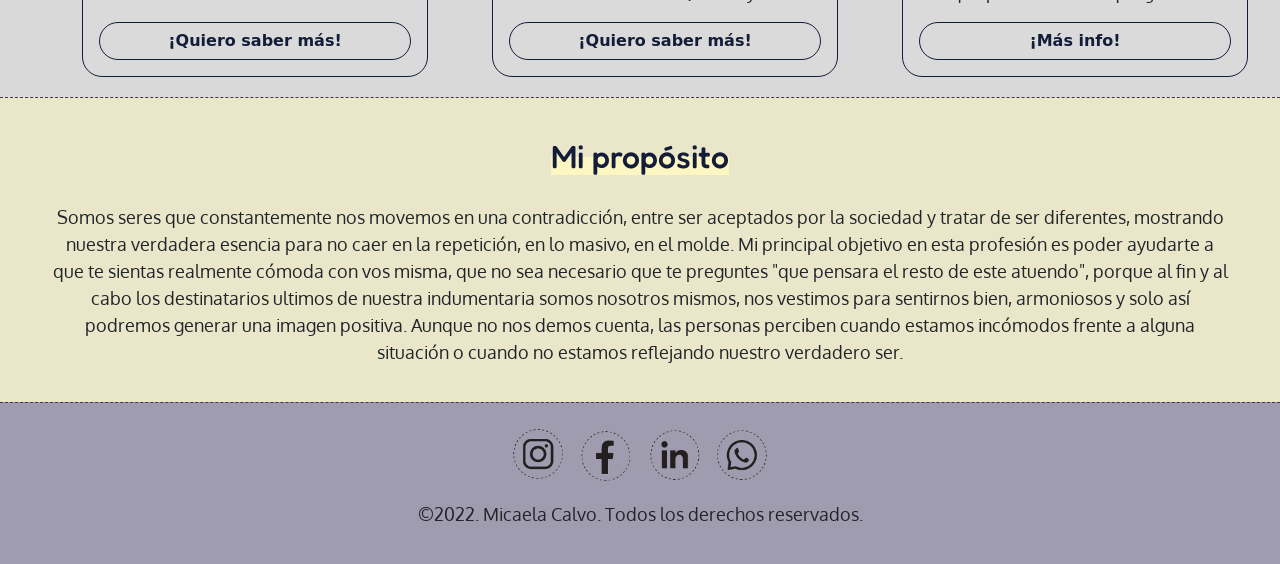
==== commit df161b9c: "Se agregan imgs y se hacen responsives" ====
--- a/index.html
+++ b/index.html
@@ -158,7 +158,7 @@
       <div class="container-fluid">
         <div class="row">
           <div class="col-xs-12 col-sm-12 col-md-4 col-lg-4"> <div class="card">
-            <img src="https://place-puppy.com/300x300" class="card-img-top" alt="Servicio1">
+            <img src="Multimedia/Imagenes/asesoria-1.jpg" class="card-img-top" alt="asesoria imagen personal">
             <div class="card-body">
               <h4 class="card-title"> Asesoría imagen personal </h4>
               <p class="card-text"> ¿Quieres descubrir como lograr un estilismo completo que se adecue a tus necesidades?</p>
@@ -167,7 +167,7 @@
           </div>
     </div>
           <div class="col-xs-12 col-sm-12 col-md-4 col-lg-4"><div class="card">
-            <img src="https://place-puppy.com/300x300" class="card-img-top" alt="Servicio2"> 
+            <img src="Multimedia/Imagenes/asesoria-2.jpg" class="card-img-top" alt="asesoria imagen personal"> 
             <div class="card-body">
               <h4 class="card-title"> Asesoría express </h4>
               <p class="card-text">¿Tenes un evento especial? ¿No conoces sobre protocolos? Que no se vuelva estresante. 
@@ -177,10 +177,10 @@
           </div>
     </div>
           <div class="col-xs-12 col-sm-12 col-md-4 col-lg-4"><div class="card">
-            <img src="https://place-puppy.com/300x300" class="card-img-top" alt="Diseños a medida">
+            <img src="Multimedia/Imagenes/creaciones.jpg" class="card-img-top" alt="confeccion a medida">
             <div class="card-body">
               <h4 class="card-title"> Mis creaciones </h4>
-              <p class="card-text">La confección de prendas comenzo como un juego para mí, hoy quiero ayudarte a que puedas lucir lo que gustes. </p>
+              <p class="card-text">La confección de prendas comenzo como un juego, hoy quiero ayudarte a que puedas lucir lo que gustes. </p>
               <a href="productos.html" class="btn btn-primary"> <b>¡Más info!</b></a>
             </div>
           </div>
--- a/css/style.css
+++ b/css/style.css
@@ -2,7 +2,7 @@
 /* Fonts */
 /* Bordes */
 /* Paddings */
-.contact, .col-md-5-comprar, .col-md-5-enviar, .form-label, .row, .Grid.contact, .btn, .Row2 .P2, .SectionE a, .SectionE p, .SectionE-container, h1 h2, .container-fluid .row, .card-title, .card, .SectionB, .SectionBb, .container-1, .Name {
+.contact, .col-md-5-comprar, .col-md-5-enviar, .form-label, .row, .Grid.contact, .btn, .Row2 .P2, .service-1, .SectionE a, .SectionE-container, h1 h2, .container-fluid .row, .card-title, .card, .SectionB, .SectionBb, .container-1, .Name {
   display: flex;
   justify-content: center;
 }
@@ -105,7 +105,7 @@
 /* Fonts */
 /* Bordes */
 /* Paddings */
-.contact, .col-md-5-comprar, .col-md-5-enviar, .form-label, .row, .Grid.contact, .btn, .Row2 .P2, .SectionE a, .SectionE p, .SectionE-container, h1 h2, .container-fluid .row, .card-title, .card, .SectionB, .SectionBb, .container-1, .Name {
+.contact, .col-md-5-comprar, .col-md-5-enviar, .form-label, .row, .Grid.contact, .btn, .Row2 .P2, .service-1, .SectionE a, .SectionE-container, h1 h2, .container-fluid .row, .card-title, .card, .SectionB, .SectionBb, .container-1, .Name {
   display: flex;
   justify-content: center;
 }
@@ -170,7 +170,7 @@
 /* Fonts */
 /* Bordes */
 /* Paddings */
-.contact, .col-md-5-comprar, .col-md-5-enviar, .form-label, .row, .Grid.contact, .btn, .Row2 .P2, .SectionE a, .SectionE p, .SectionE-container, h1 h2, .container-fluid .row, .card-title, .card, .SectionB, .SectionBb, .container-1, .Name {
+.contact, .col-md-5-comprar, .col-md-5-enviar, .form-label, .row, .Grid.contact, .btn, .Row2 .P2, .service-1, .SectionE a, .SectionE-container, h1 h2, .container-fluid .row, .card-title, .card, .SectionB, .SectionBb, .container-1, .Name {
   display: flex;
   justify-content: center;
 }
@@ -338,6 +338,14 @@
     align-items: center;
   }
 
+  p {
+    text-align: justify;
+  }
+
+  .proposal1 p {
+    padding: 10px 50px;
+  }
+
   img {
     display: none;
   }
@@ -348,6 +356,61 @@
     border-bottom: 10px solid #FCF6C3;
     line-height: 0;
   }
+
+  .container-fluid .card-text {
+    padding-top: 10px;
+  }
+
+  .fo p {
+    text-align: center;
+  }
+
+  .SectionB .Tith4 h3 {
+    font-size: small;
+    font-weight: 300;
+  }
+
+  .SectionBb .container-fluid .row {
+    display: block;
+    padding-bottom: 20px;
+  }
+
+  .col-xs-12 .col-sm-12 .col-md-4 .col-lg-4 {
+    display: block;
+  }
+
+  .col-xs-12 {
+    padding-bottom: 20px;
+  }
+
+  .col-sm-12 {
+    padding-bottom: 20px;
+  }
+
+  .col-md-4 {
+    padding-bottom: 20px;
+  }
+
+  .col-lg-4 {
+    padding-bottom: 20px;
+  }
+
+  .card-body .card-title {
+    font-size: x-large;
+    font-weight: 500;
+    color: #131d39;
+    display: flex;
+  }
+
+  .card-text {
+    font-size: medium;
+    font-weight: 300;
+    text-align: center;
+  }
+
+  .card-img-top {
+    display: flex;
+  }
 }
 /* Tablets */
 @media screen and (min-width: 401px) and (max-width: 1023px) {
@@ -365,6 +428,18 @@
   .container-1 .container-2 {
     display: block;
     align-items: center;
+  }
+
+  .container-1 .container-2 p {
+    text-align: justify;
+  }
+
+  p {
+    text-align: justify;
+  }
+
+  .proposal1 p {
+    padding: 10px 50px;
   }
 
   img {
@@ -377,17 +452,21 @@
     border-bottom: 10px solid #FCF6C3;
     line-height: 0;
   }
-}
-/* Desktop */
-/* @Media Section B */
-/* Mobile */
-@media screen and (max-width: 400px) {
+
+  .container-fluid .card-text {
+    padding-top: 10px;
+  }
+
+  .fo p {
+    text-align: center;
+  }
+
   .SectionB .Tith4 h3 {
     font-size: small;
     font-weight: 300;
   }
 
-  .SectionBb .container-fluid .row {
+  .SectionBb {
     display: block;
     padding-bottom: 20px;
   }
@@ -413,6 +492,7 @@
   }
 
   .card-body .card-title {
+    width: auto;
     font-size: x-large;
     font-weight: 500;
     color: #131d39;
@@ -429,57 +509,8 @@
     display: flex;
   }
 }
-/* Tablets */
-@media screen and (min-width: 401px) and (max-width: 1023px) {
-  .SectionB .Tith4 h3 {
-    font-size: small;
-    font-weight: 300;
-  }
-
-  .SectionBb {
-    display: block;
-    padding-bottom: 20px;
-  }
-
-  .col-xs-12 .col-sm-12 .col-md-4 .col-lg-4 {
-    display: block;
-  }
-
-  .col-xs-12 {
-    padding-bottom: 20px;
-  }
-
-  .col-sm-12 {
-    padding-bottom: 20px;
-  }
-
-  .col-md-4 {
-    padding-bottom: 20px;
-  }
-
-  .col-lg-4 {
-    padding-bottom: 20px;
-  }
-
-  .card-body .card-title {
-    font-size: x-large;
-    font-weight: 500;
-    color: #131d39;
-    display: flex;
-  }
-
-  .card-text {
-    font-size: medium;
-    font-weight: 300;
-    text-align: center;
-  }
-
-  .card-img-top {
-    display: flex;
-  }
-}
-/* Desktop*/
-.contact, .col-md-5-comprar, .col-md-5-enviar, .form-label, .row, .Grid.contact, .btn, .Row2 .P2, .SectionE a, .SectionE p, .SectionE-container, h1 h2, .container-fluid .row, .Name, .container-1, .SectionBb, .SectionB, .card, .card-title {
+/* Desktop */
+.contact, .col-md-5-comprar, .col-md-5-enviar, .form-label, .row, .Grid.contact, .btn, .Row2 .P2, .service-1, .SectionE a, .SectionE-container, h1 h2, .container-fluid .row, .Name, .container-1, .SectionBb, .SectionB, .card, .card-title {
   display: flex;
   justify-content: center;
 }
@@ -569,6 +600,8 @@
 .SectionE p {
   text-align: center;
   padding-top: 20px;
+  padding-right: 50px;
+  padding-left: 50px;
 }
 
 .textt {
@@ -587,10 +620,15 @@
     display: block;
   }
 
+  .container-fluid .tt p {
+    text-align: justify;
+  }
+
   .img-fluid-w-50 {
+    display: block;
     width: 50%;
     align-items: center;
-    margin: 0 100px;
+    margin: 0 auto;
     padding: 0;
     border: 1.5px solid #433451;
     border-radius: 30px 30px;
@@ -600,15 +638,20 @@
   }
 
   .container-fluid .row {
-    padding: 0 10px;
+    padding: 0 30px;
   }
 
   h1 h2 {
     display: block;
   }
 
-  .SectionE p a {
-    display: block;
+  .SectionE p {
+    display: block;
+  }
+
+  .textt p {
+    display: block;
+    text-align: justify;
   }
 }
 /* Tablets */
@@ -622,10 +665,14 @@
     display: block;
   }
 
+  .container-fluid .tt p {
+    text-align: justify;
+  }
+
   .img-fluid-w-50 {
+    display: block;
     width: 50%;
-    display: flex;
-    margin: 0 auto;
+    margin: auto;
     border-radius: 30px 30px;
     box-shadow: 10px 10px rgba(160, 156, 176, 0.86);
     -webkit-box-shadow: 10px 10px rgba(160, 156, 176, 0.86);
@@ -633,19 +680,24 @@
   }
 
   .container-fluid .row {
-    padding: 0 10px;
+    padding: 0 30px;
   }
 
   h1 h2 {
     display: block;
   }
 
-  .SectionE p a {
-    display: block;
+  .SectionE p {
+    display: block;
+  }
+
+  .textt p {
+    display: block;
+    text-align: justify;
   }
 }
 /* Desktop */
-.contact, .col-md-5-comprar, .col-md-5-enviar, .form-label, .row, .Grid.contact, .btn, .Row2 .P2, .Name, .container-1, .SectionBb, .SectionB, .card, .card-title, .container-fluid .row, h1 h2, .SectionE-container, .SectionE p, .SectionE a {
+.contact, .col-md-5-comprar, .col-md-5-enviar, .form-label, .row, .Grid.contact, .btn, .Row2 .P2, .service-1, .Name, .container-1, .SectionBb, .SectionB, .card, .card-title, .container-fluid .row, h1 h2, .SectionE-container, .SectionE a {
   display: flex;
   justify-content: center;
 }
@@ -667,21 +719,95 @@
   padding-top: 20px;
 }
 
-.container h3 {
+.container-fluid h3 {
   font-family: "Fredoka", sans-serif;
   font-size: xx-large;
   font-weight: 500;
   color: #131d39;
 }
 
-.container p {
+.container-fluid p {
   font-family: "Oxygen", sans-serif;
   font-size: large;
   font-weight: 500;
-  text-align: justify;
-}
-
-.contact, .col-md-5-comprar, .col-md-5-enviar, .form-label, .row, .Grid.contact, .btn, .Row2 .P2, .Name, .container-1, .SectionBb, .SectionB, .card, .card-title, .container-fluid .row, h1 h2, .SectionE-container, .SectionE p, .SectionE a {
+  text-align: center;
+  padding-top: 50px;
+}
+
+.service-1 {
+  padding-bottom: 20px;
+}
+
+.service {
+  padding-right: 100px;
+}
+
+.asesor {
+  padding-right: 50px;
+  padding-top: 20px;
+}
+
+/* @Mediaq */
+/* Mobile */
+@media screen and (max-width: 400px) {
+  .services-container .container-fluid .service-1 {
+    display: block;
+    align-items: center;
+  }
+
+  .service {
+    padding: 0 10px;
+  }
+
+  .service p {
+    text-align: justify;
+  }
+
+  .asesor img {
+    width: 50%;
+    display: block;
+    border: 1.5px solid #433451;
+    border-radius: 30px 30px;
+    box-shadow: 10px 10px rgba(160, 156, 176, 0.86);
+    -webkit-box-shadow: 10px 10px rgba(160, 156, 176, 0.86);
+    -moz-box-shadow: 10px 10px rgba(160, 156, 176, 0.86);
+    align-items: center;
+    margin: 0 100px;
+  }
+}
+/* Tablets */
+@media screen and (min-width: 401px) and (max-width: 1023px) {
+  .services-container .container-fluid .service-1 {
+    display: block;
+    align-items: center;
+  }
+
+  .service {
+    padding: 0 10px;
+  }
+
+  .service p {
+    text-align: justify;
+  }
+
+  .asesor img {
+    width: 50%;
+    display: block;
+    border: 1.5px solid #433451;
+    border-radius: 30px 30px;
+    box-shadow: 10px 10px rgba(160, 156, 176, 0.86);
+    -webkit-box-shadow: 10px 10px rgba(160, 156, 176, 0.86);
+    -moz-box-shadow: 10px 10px rgba(160, 156, 176, 0.86);
+    align-items: center;
+    margin: auto;
+  }
+
+  .asesor {
+    padding-right: 0;
+  }
+}
+/* Desktop */
+.contact, .col-md-5-comprar, .col-md-5-enviar, .form-label, .row, .Grid.contact, .btn, .Row2 .P2, .Name, .container-1, .SectionBb, .SectionB, .card, .card-title, .container-fluid .row, h1 h2, .SectionE-container, .SectionE a, .service-1 {
   display: flex;
   justify-content: center;
 }
@@ -834,6 +960,14 @@
     width: 50%;
     margin: 0 auto;
   }
+
+  .P1 {
+    text-align: justify;
+  }
+
+  .Row2 .P2 {
+    text-align: justify;
+  }
 }
 /* Tablets */
 @media screen and (min-width: 401px) and (max-width: 1023px) {
@@ -847,9 +981,17 @@
     width: 50%;
     margin: 0 auto;
   }
+
+  .P1 {
+    text-align: justify;
+  }
+
+  .Row2 .P2 {
+    text-align: justify;
+  }
 }
 /* Desktop*/
-.contact, .col-md-5-comprar, .col-md-5-enviar, .form-label, .row, .Grid.contact, .Name, .container-1, .SectionBb, .SectionB, .card, .card-title, .container-fluid .row, h1 h2, .SectionE-container, .SectionE p, .SectionE a, .Row2 .P2, .btn {
+.contact, .col-md-5-comprar, .col-md-5-enviar, .form-label, .row, .Grid.contact, .Name, .container-1, .SectionBb, .SectionB, .card, .card-title, .container-fluid .row, h1 h2, .SectionE-container, .SectionE a, .service-1, .Row2 .P2, .btn {
   display: flex;
   justify-content: center;
 }
@@ -910,7 +1052,7 @@
 /* Fonts */
 /* Bordes */
 /* Paddings */
-.Name, .container-1, .SectionBb, .SectionB, .card, .card-title, .container-fluid .row, h1 h2, .SectionE-container, .SectionE p, .SectionE a, .Row2 .P2, .btn, .Grid.contact, .row, .form-label, .col-md-5-enviar, .col-md-5-comprar, .contact {
+.Name, .container-1, .SectionBb, .SectionB, .card, .card-title, .container-fluid .row, h1 h2, .SectionE-container, .SectionE a, .service-1, .Row2 .P2, .btn, .Grid.contact, .row, .form-label, .col-md-5-enviar, .col-md-5-comprar, .contact {
   display: flex;
   justify-content: center;
 }
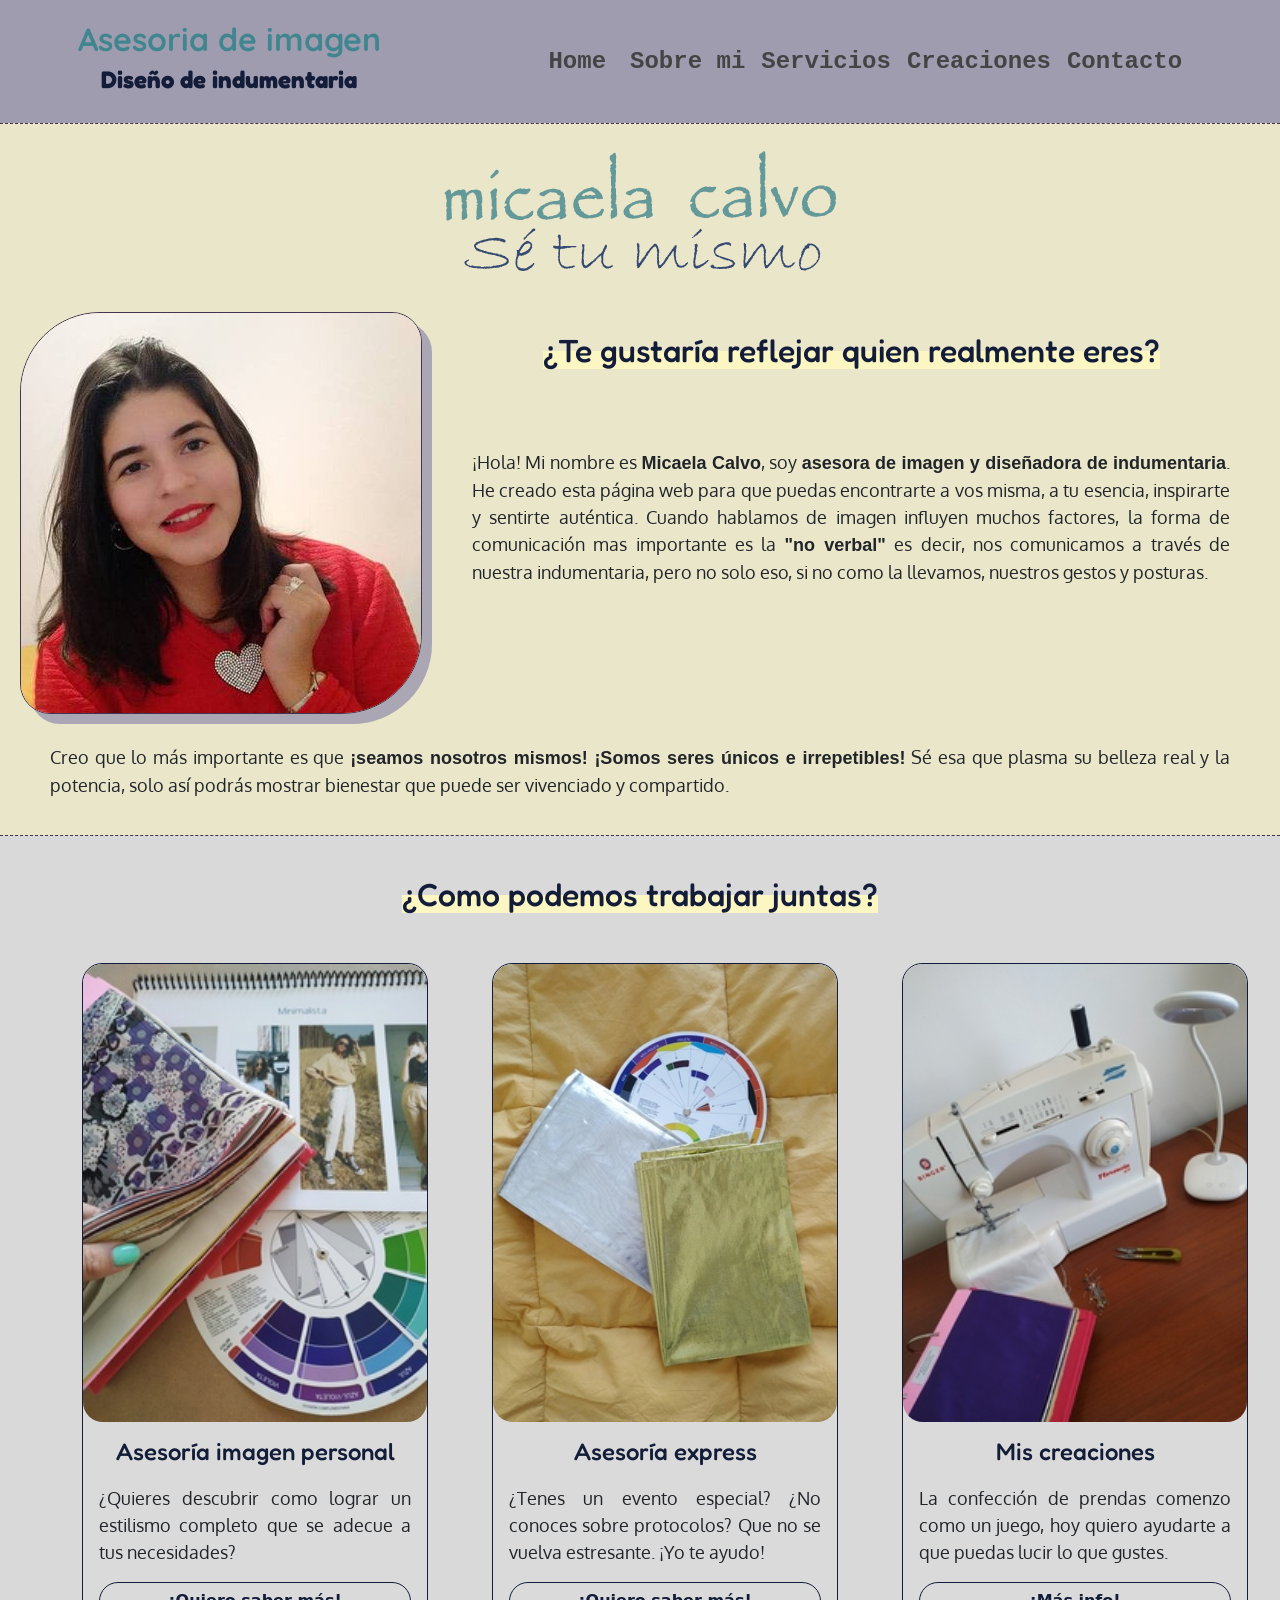
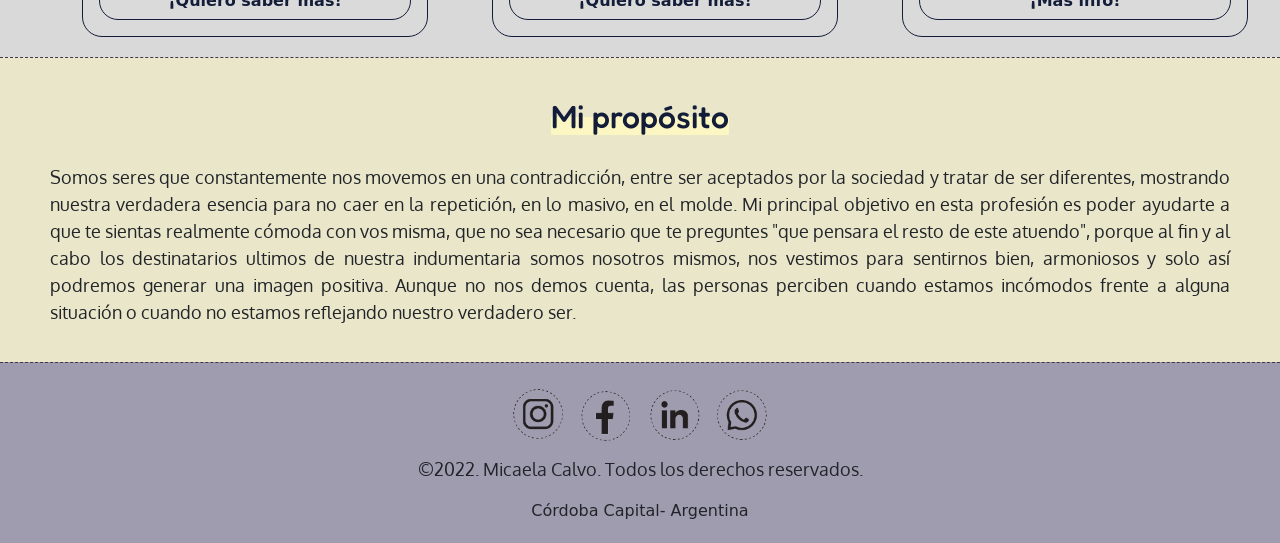
==== commit bfb14217: "Algunos retoques" ====
--- a/index.html
+++ b/index.html
@@ -23,8 +23,8 @@
 <meta property="og:type" content="sitio web">
 <meta property="og:title" content="Asesoria y diseño">
 <meta property="og:description" content="¡Hola, soy Micaela! Me especializo en la asesoría de imagen y el diseño de indumentaria, me encantaría ayudarte a que seas tu mismo, que potencies lo mejor de vos y te sientas sumamente cómodo y feliz.">
-<meta property="og:url" content="">
-<meta property="og:image" content="">
+<meta property="og:url" content="https://micaelacalvo.netlify.app/servicios.html">
+
 
 
 <!-- Google Fonts- Quicksand, Fredoka y Oxygen-->
@@ -252,7 +252,8 @@
 
 <div class="fo">
   <p> ©2022. Micaela Calvo. Todos los derechos reservados. 
-  </p>
+</p>
+Córdoba Capital- Argentina
 </div>
 </div>
 
--- a/css/style.css
+++ b/css/style.css
@@ -147,8 +147,9 @@
   transform: scale(2);
 }
 
-.fo {
-  padding-top: 15px;
+.fo p {
+  text-align: center;
+  padding-top: 10px;
 }
 
 /* @Media Footer */
@@ -242,7 +243,7 @@
   font-family: "Oxygen", sans-serif;
   font-size: large;
   font-weight: 500;
-  text-align: center;
+  text-align: justify;
 }
 
 /* Fin section A */
@@ -257,6 +258,10 @@
   background-color: #d9d9d9;
   padding-top: 20px;
   padding-bottom: 20px;
+}
+
+.container-fluid .card-text {
+  padding-top: 10px;
 }
 
 .card {
@@ -279,7 +284,6 @@
 }
 
 .card-text {
-  padding-top: 10px;
   font-family: "Fredoka", sans-serif;
   font-size: medium;
   font-weight: 300;
@@ -532,6 +536,7 @@
 }
 
 .img-fluid-w-50 {
+  margin: 0 60px;
   border: 1.5px solid #433451;
   border-radius: 70px 30px;
   box-shadow: 10px 10px rgba(160, 156, 176, 0.86);
@@ -545,10 +550,14 @@
 }
 
 .text {
-  padding-top: 70px;
   font-family: "Oxygen", sans-serif;
   font-size: large;
   font-weight: 500;
+}
+
+.tt .text {
+  text-align: justify;
+  padding-top: 50px;
 }
 
 h3 {
@@ -562,6 +571,7 @@
 }
 
 .width {
+  padding-top: 20px;
   align-items: center;
   display: flex;
   justify-content: center;
@@ -730,7 +740,7 @@
   font-family: "Oxygen", sans-serif;
   font-size: large;
   font-weight: 500;
-  text-align: center;
+  text-align: justify;
   padding-top: 50px;
 }
 
@@ -745,6 +755,10 @@
 .asesor {
   padding-right: 50px;
   padding-top: 20px;
+}
+
+.servicee {
+  padding: 0 50px;
 }
 
 /* @Mediaq */
@@ -832,7 +846,7 @@
   font-family: "Oxygen", sans-serif;
   font-size: large;
   font-weight: 500;
-  text-align: center;
+  text-align: justify;
   padding-left: 50px;
   padding-right: 50px;
 }
@@ -843,7 +857,7 @@
   font-family: "Oxygen", sans-serif;
   font-size: large;
   font-weight: 500;
-  text-align: center;
+  text-align: justify;
   padding-left: 50px;
   padding-right: 50px;
 }
@@ -1048,6 +1062,17 @@
   padding-bottom: 20px;
 }
 
+.col-md-5 input[type=text],
+.col-md-5 input[type=email] {
+  padding: 9px;
+  border-radius: 5px;
+}
+
+.form-select {
+  padding: 9px;
+  border-radius: 5px;
+}
+
 /* Colores */
 /* Fonts */
 /* Bordes */
